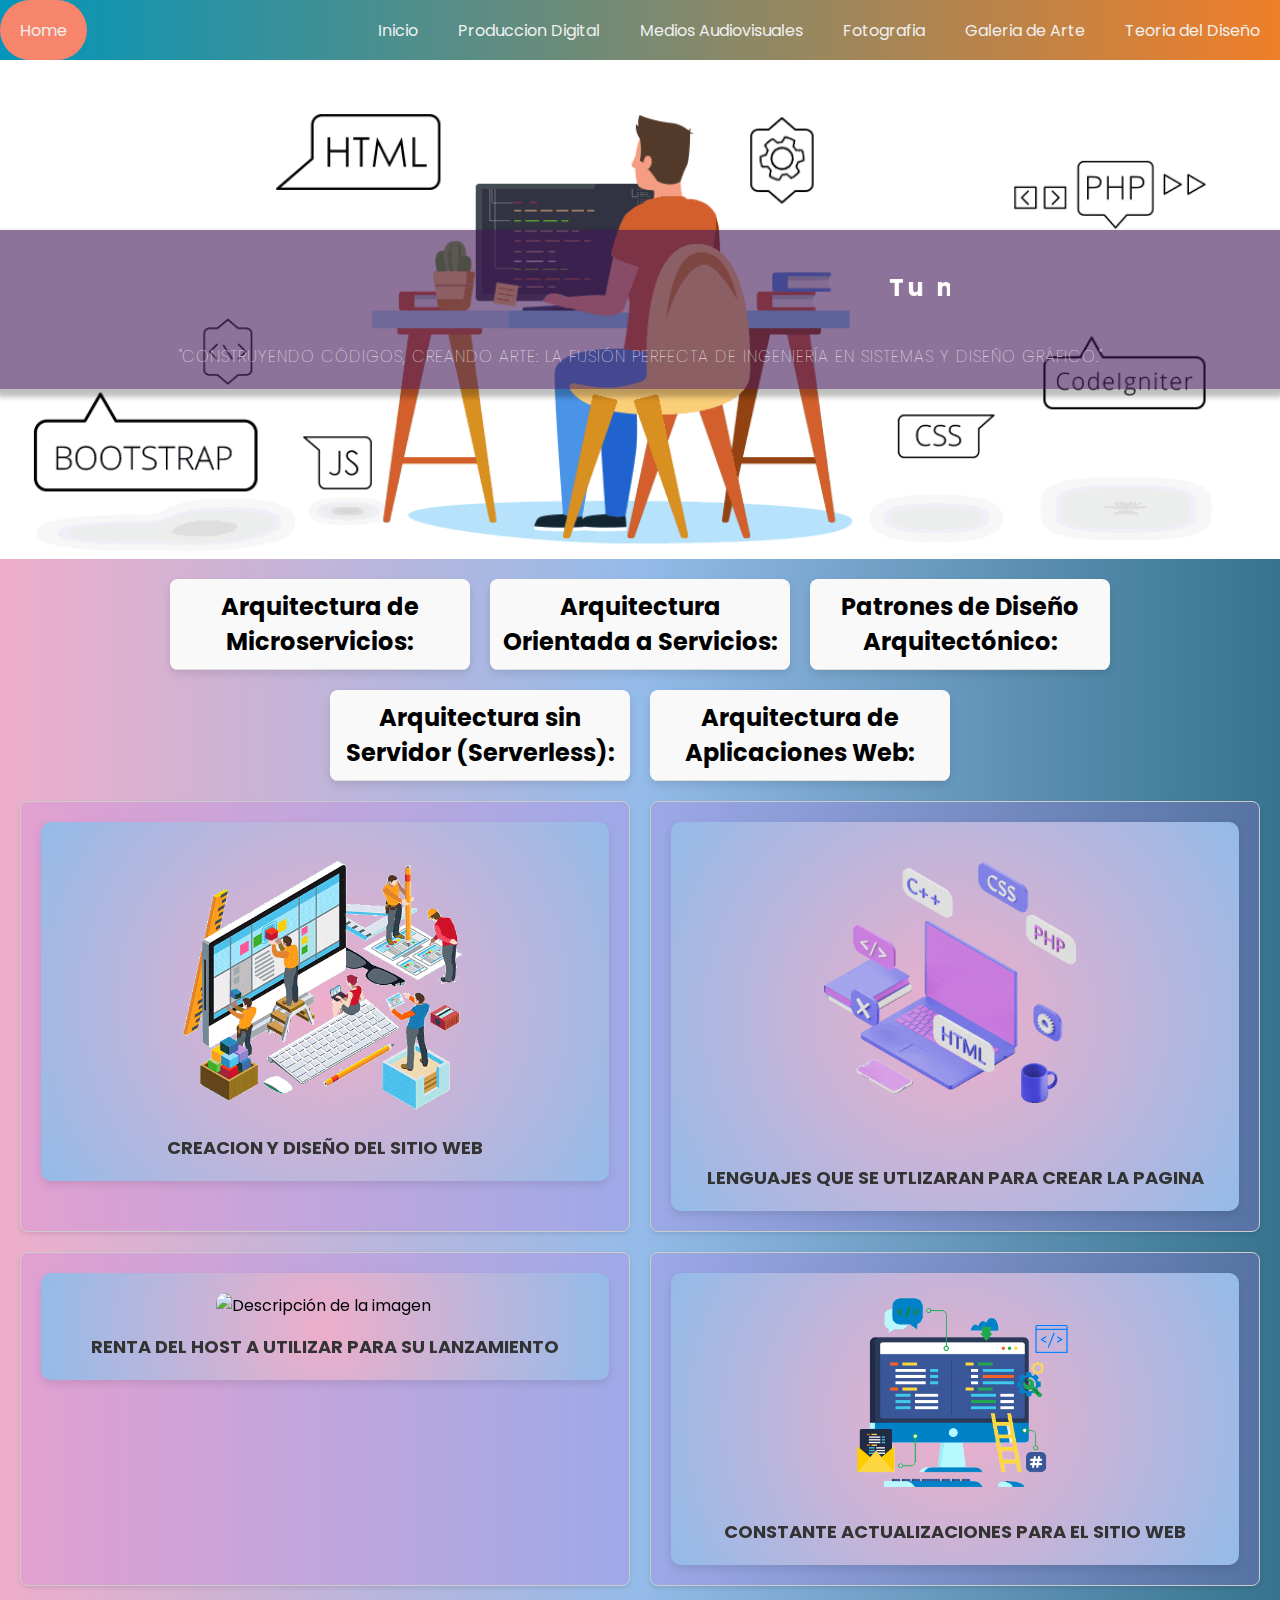
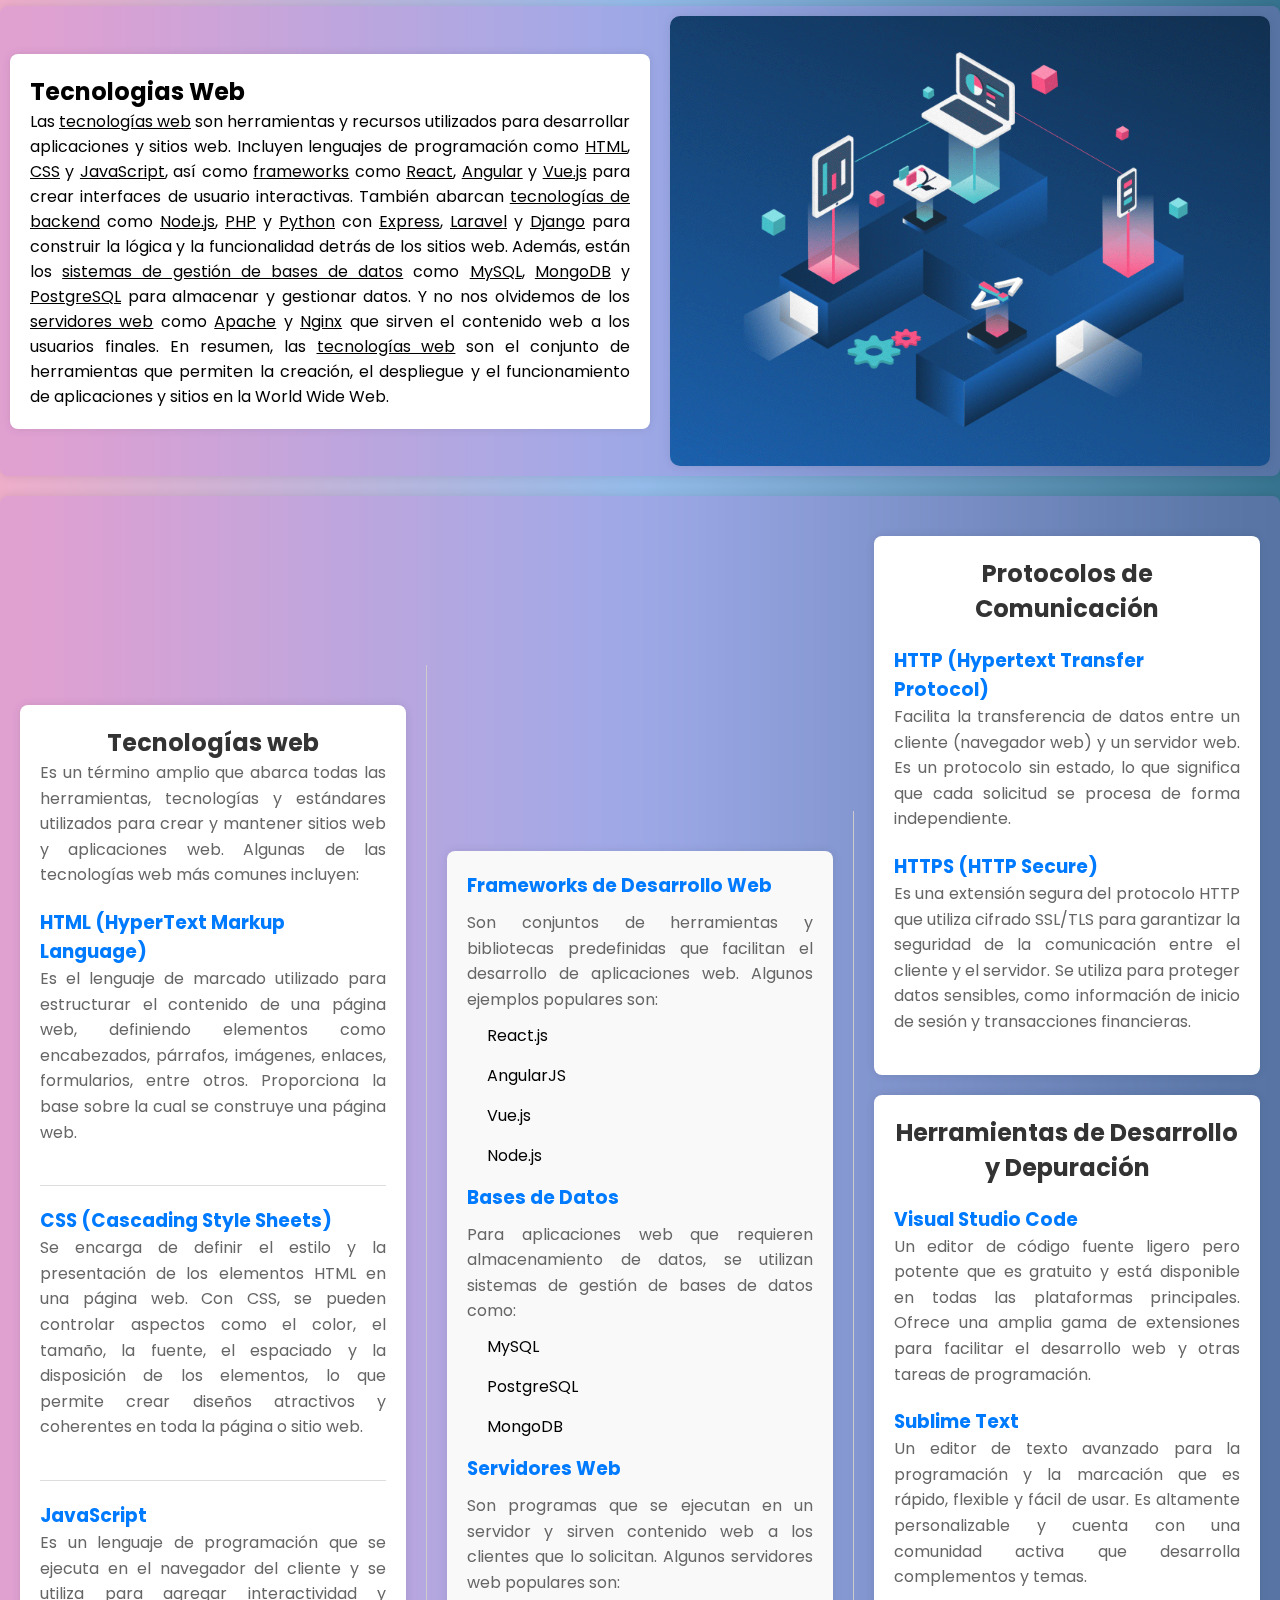
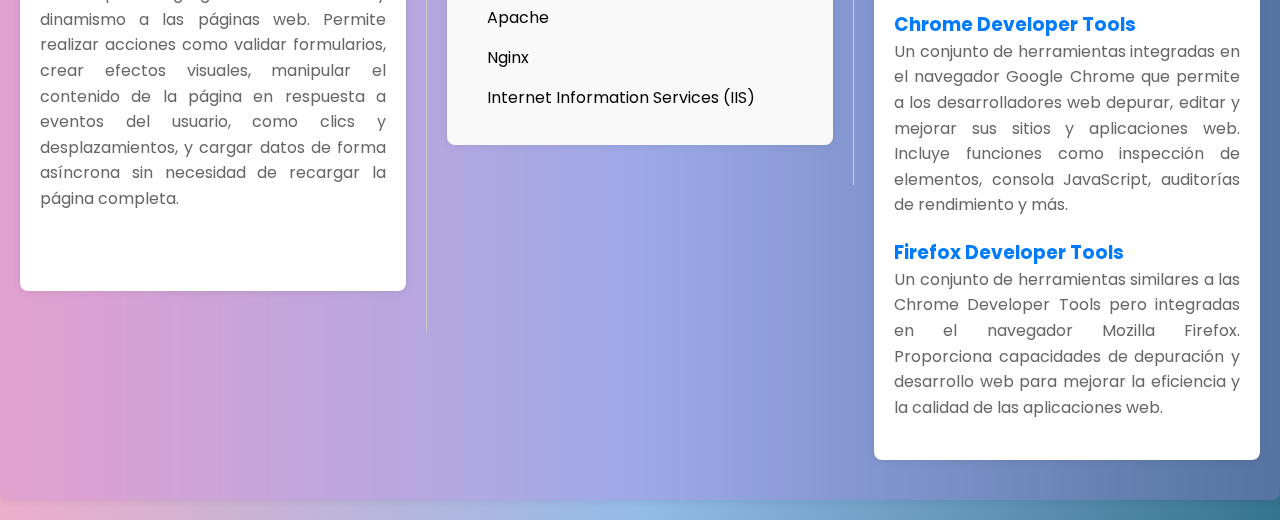
==== secundarypages/tecnologiasweb.html @ 69bd52f8 "bnb" ====
<!DOCTYPE html>
<html lang="en">
<head>
    <meta charset="UTF-8">
    <meta name="viewport" content="width=device-width, initial-scale=1.0">
    <title>Tecnologias y diseño web</title>
    <link rel="stylesheet" href="styles/styles.css">

</head>
<body>
<div class="capa-transparente"></div>
<nav>
    <input type="checkbox" id="sidebar-active">
    <label for="sidebar-active" class="open-sidebar-button">
        <svg xmlns="http://www.w3.org/2000/svg" height="32" viewBox="0 -960 960 960" width="32">
            <path d="M120-240v-80h720v80H120Zm0-200v-80h720v80H120Zm0-200v-80h720v80H120Z"/>
        </svg>
    </label>
    <label id="overlay" for="sidebar-active"></label>
    <div class="links-container">
        <label for="sidebar-active" class="close-sidebar-button">
            <svg xmlns="http://www.w3.org/2000/svg" height="32" viewBox="0 -960 960 960" width="32">
                <path d="m256-200-56-56 224-224-224-224 56-56 224 224 224-224 56 56-224 224 224 224-56 56-224-224-224 224Z"/>
            </svg>
        </label>

        <!-- NOT IN TUTORIAL: The <a> tags are linked to the subpages -->
        <a class="home-link" href="#">Home</a>
        <a href="../index.html">Inicio</a>
        <a href="#">Produccion Digital</a>
        <a href="#">Medios Audiovisuales</a>
        <a href="#">Fotografia</a>
        <a href="#">Galeria de Arte</a>
        <a href="#">Teoria del Diseño</a>
    </div>
</nav>
<section class="hero" id="hero">
    <div class="article">
        <h2 class="hero_header">
            <MARQUEE WIDTH=50% HEIGHT=60>Tu mente, la clave. <span class="light">La tecnología, la herramienta.</span>
            </MARQUEE>
        </h2>
        <p class="tagline">"Construyendo códigos, creando arte: la fusión perfecta de ingeniería en sistemas y diseño
            gráfico."</p>
    </div>
</section>
<div class="contenido">
    <div class="contenedor">
        <div class="tarjeta">
            <div class="tarjeta-header">
                <h2>Arquitectura de Microservicios: </h2>
            </div>
            <div class="tarjeta-body">
                <p>Explora cómo se diseñan, implementan y gestionan los sistemas basados en microservicios, incluyendo
                    los beneficios y desafíos asociados.</p>
            </div>
        </div>
        <div class="tarjeta">
            <div class="tarjeta-header">
                <h2>Arquitectura Orientada a Servicios:</h2>
            </div>
            <div class="tarjeta-body">
                <p>Contenido de la tarjeta 2.</p>
                <p>Más información aquí...</p>
            </div>
        </div>
        <div class="tarjeta">
            <div class="tarjeta-header">
                <h2>Patrones de Diseño Arquitectónico:</h2>
            </div>
            <div class="tarjeta-body">
                <p>Contenido de la tarjeta 3.</p>
                <p>Más información aquí...</p>
            </div>
        </div>
        <div class="tarjeta">
            <div class="tarjeta-header">
                <h2>Arquitectura sin Servidor (Serverless):</h2>
            </div>
            <div class="tarjeta-body">
                <p>Contenido de la tarjeta 4.</p>
                <p>Más información aquí...</p>
            </div>
        </div>
        <div class="tarjeta">
            <div class="tarjeta-header">
                <h2>Arquitectura de Aplicaciones Web:</h2>
            </div>
            <div class="tarjeta-body">
                <p>Contenido de la tarjeta 5.</p>
                <p>Más información aquí...</p>
            </div>
        </div>

    </div>

    <!--Contendor-->
    <div class="contenedor">
        <div class="columna columna1">
            <div class="section">
                <img src="images/im4.gif" alt="Descripción de la imagen">&nbsp;
                <p>CREACION Y DISEÑO DEL SITIO WEB</p>
            </div>
        </div>
        <div class="columna columna2">
            <div class="section">
                <img src="images/im6.gif" alt="Descripción de la imagen">&nbsp;
                <p>LENGUAJES QUE SE UTLIZARAN PARA CREAR LA PAGINA</p>
            </div>
        </div>
        <div class="columna columna3">
            <div class="section">
                <img src="images/im8.gif" alt="Descripción de la imagen">&nbsp;
                <p>RENTA DEL HOST A UTILIZAR PARA SU LANZAMIENTO</p>
            </div>
        </div>
        <div class="columna columna4">
            <div class="section">
                <img src="images/im11.gif" alt="Descripción de la imagen">&nbsp;
                <p>CONSTANTE ACTUALIZACIONES PARA EL SITIO WEB</p>
            </div>
        </div>
    </div>
</div>
<div class="container">
    <div class="image">
        <img src="images/im9.gif" alt="Imagen">
    </div>
    <div class="text">
        <h2>Tecnologias Web</h2>
        <p>Las <span class="tooltip"
                     data-tooltip="Conjunto de herramientas y recursos utilizados para desarrollar aplicaciones y sitios web."
                     style="text-decoration: underline;">tecnologías web</span> son herramientas y recursos utilizados
            para desarrollar aplicaciones y sitios web. Incluyen lenguajes de programación como <span class="tooltip"
                                                                                                      data-tooltip="Lenguaje de marcado de hipertexto utilizado para estructurar el contenido de las páginas web."
                                                                                                      style="text-decoration: underline;">HTML</span>,
            <span class="tooltip"
                  data-tooltip="Lenguaje de estilos utilizado para dar estilo y presentación a las páginas web."
                  style="text-decoration: underline;">CSS</span> y <span class="tooltip"
                                                                         data-tooltip="Lenguaje de programación utilizado para agregar interactividad y dinamismo a las páginas web."
                                                                         style="text-decoration: underline;">JavaScript</span>,
            así como <span class="tooltip"
                           data-tooltip="Librería de JavaScript utilizada para construir interfaces de usuario interactivas."
                           style="text-decoration: underline;">frameworks</span> como <span class="tooltip"
                                                                                            data-tooltip="Librería de JavaScript para construir interfaces de usuario interactivas, desarrollada por Facebook."
                                                                                            style="text-decoration: underline;">React</span>,
            <span class="tooltip"
                  data-tooltip="Framework de JavaScript para la construcción de aplicaciones web de una sola página, desarrollado por Google."
                  style="text-decoration: underline;">Angular</span> y <span class="tooltip"
                                                                             data-tooltip="Framework de JavaScript progresivo para la construcción de interfaces de usuario, desarrollado por Evan You."
                                                                             style="text-decoration: underline;">Vue.js</span>
            para crear interfaces de usuario interactivas. También abarcan <span class="tooltip"
                                                                                 data-tooltip="Tecnologías utilizadas en el lado del servidor para manejar la lógica y la funcionalidad detrás de los sitios web."
                                                                                 style="text-decoration: underline;">tecnologías de backend</span>
            como <span class="tooltip"
                       data-tooltip="Entorno de tiempo de ejecución de JavaScript que permite ejecutar código JavaScript en el lado del servidor."
                       style="text-decoration: underline;">Node.js</span>, <span class="tooltip"
                                                                                 data-tooltip="Lenguaje de programación de uso general ampliamente utilizado para el desarrollo web del lado del servidor."
                                                                                 style="text-decoration: underline;">PHP</span>
            y <span class="tooltip"
                    data-tooltip="Lenguaje de programación de alto nivel ampliamente utilizado para el desarrollo web del lado del servidor."
                    style="text-decoration: underline;">Python</span> con <span class="tooltip"
                                                                                data-tooltip="Framework de JavaScript utilizado para construir aplicaciones web y APIs en Node.js."
                                                                                style="text-decoration: underline;">Express</span>,
            <span class="tooltip"
                  data-tooltip="Framework de PHP utilizado para el desarrollo rápido de aplicaciones web."
                  style="text-decoration: underline;">Laravel</span> y <span class="tooltip"
                                                                             data-tooltip="Framework de Python utilizado para construir aplicaciones web complejas y escalables."
                                                                             style="text-decoration: underline;">Django</span>
            para construir la lógica y la funcionalidad detrás de los sitios web. Además, están los <span
                    class="tooltip" data-tooltip="Sistema de gestión de bases de datos relacional de código abierto."
                    style="text-decoration: underline;">sistemas de gestión de bases de datos</span> como <span
                    class="tooltip" data-tooltip="Sistema de gestión de bases de datos relacional de código abierto."
                    style="text-decoration: underline;">MySQL</span>, <span class="tooltip"
                                                                            data-tooltip="Base de datos NoSQL orientada a documentos de código abierto."
                                                                            style="text-decoration: underline;">MongoDB</span>
            y <span class="tooltip" data-tooltip="Sistema de gestión de bases de datos relacional de código abierto."
                    style="text-decoration: underline;">PostgreSQL</span> para almacenar y gestionar datos. Y no nos
            olvidemos de los <span class="tooltip"
                                   data-tooltip="Software que recibe solicitudes HTTP de clientes y las atiende devolviendo recursos web."
                                   style="text-decoration: underline;">servidores web</span> como <span class="tooltip"
                                                                                                        data-tooltip="Servidor web de código abierto y multiplataforma."
                                                                                                        style="text-decoration: underline;">Apache</span>
            y <span class="tooltip" data-tooltip="Servidor web de alto rendimiento y escalabilidad."
                    style="text-decoration: underline;">Nginx</span> que sirven el contenido web a los usuarios finales.
            En resumen, las <span class="tooltip"
                                  data-tooltip="Conjunto de herramientas que permiten la creación, el despliegue y el funcionamiento de aplicaciones y sitios en la World Wide Web."
                                  style="text-decoration: underline;">tecnologías web</span> son el conjunto de
            herramientas que permiten la creación, el despliegue y el funcionamiento de aplicaciones y sitios en la
            World Wide Web.</p>
    </div>
</div>
<div class="container">
    <div class="column">

        <div class="technologies-list">
            <ul>
                <li>
                    <h2>Tecnologías web</h2>
                    <p>Es un término amplio que abarca todas las herramientas, tecnologías y estándares utilizados
                        para crear y mantener sitios web y aplicaciones web. Algunas de las tecnologías web más comunes
                        incluyen:
                    </p>
                    <h3>HTML (HyperText Markup Language)</h3>
                    <p>Es el lenguaje de marcado utilizado para estructurar el contenido de una página web, definiendo
                        elementos como encabezados, párrafos, imágenes, enlaces, formularios, entre otros. Proporciona
                        la base sobre la cual se construye una página web.</p>
                </li>
                <li>
                    <h3>CSS (Cascading Style Sheets)</h3>
                    <p>Se encarga de definir el estilo y la presentación de los elementos HTML en una página web. Con
                        CSS, se pueden controlar aspectos como el color, el tamaño, la fuente, el espaciado y la
                        disposición de los elementos, lo que permite crear diseños atractivos y coherentes en toda la
                        página o sitio web.</p>
                </li>
                <li>
                    <h3>JavaScript</h3>
                    <p>Es un lenguaje de programación que se ejecuta en el navegador del cliente y se utiliza para
                        agregar interactividad y dinamismo a las páginas web. Permite realizar acciones como validar
                        formularios, crear efectos visuales, manipular el contenido de la página en respuesta a eventos
                        del usuario, como clics y desplazamientos, y cargar datos de forma asíncrona sin necesidad de
                        recargar la página completa.</p>
                </li>
            </ul>
        </div>
    </div>
    <div class="column">
        <div class="technology-section">
            <ul>
                <li>
                    <h3>Frameworks de Desarrollo Web</h3>
                    <p>Son conjuntos de herramientas y bibliotecas predefinidas que facilitan el desarrollo de
                        aplicaciones web. Algunos ejemplos populares son:</p>
                    <ul>
                        <li>React.js</li>
                        <li>AngularJS</li>
                        <li>Vue.js</li>
                        <li>Node.js</li>
                    </ul>
                </li>
                <li>
                    <h3>Bases de Datos</h3>
                    <p>Para aplicaciones web que requieren almacenamiento de datos, se utilizan sistemas de gestión de
                        bases de datos como:</p>
                    <ul>
                        <li>MySQL</li>
                        <li>PostgreSQL</li>
                        <li>MongoDB</li>
                    </ul>
                </li>
                <li>
                    <h3>Servidores Web</h3>
                    <p>Son programas que se ejecutan en un servidor y sirven contenido web a los clientes que lo
                        solicitan. Algunos servidores web populares son:</p>
                    <ul>
                        <li>Apache</li>
                        <li>Nginx</li>
                        <li>Internet Information Services (IIS)</li>
                    </ul>
                </li>
            </ul>
        </div>
    </div>
    <div class="column">
        <div class="protocol-section">
            <h2>Protocolos de Comunicación</h2>
            <ul>
                <li>
                    <h3>HTTP (Hypertext Transfer Protocol)</h3>
                    <p>Facilita la transferencia de datos entre un cliente (navegador web) y un servidor web. Es un
                        protocolo sin estado, lo que significa que cada solicitud se procesa de forma independiente.</p>
                </li>
                <li>
                    <h3>HTTPS (HTTP Secure)</h3>
                    <p>Es una extensión segura del protocolo HTTP que utiliza cifrado SSL/TLS para garantizar la
                        seguridad de la comunicación entre el cliente y el servidor. Se utiliza para proteger datos
                        sensibles, como información de inicio de sesión y transacciones financieras.</p>
                </li>
            </ul>
        </div>
        <div class="tools-section">
            <h2>Herramientas de Desarrollo y Depuración</h2>
            <ul>
                <li>
                    <h3>Visual Studio Code</h3>
                    <p>Un editor de código fuente ligero pero potente que es gratuito y está disponible en todas las
                        plataformas principales. Ofrece una amplia gama de extensiones para facilitar el desarrollo web
                        y otras tareas de programación.</p>
                </li>
                <li>
                    <h3>Sublime Text</h3>
                    <p>Un editor de texto avanzado para la programación y la marcación que es rápido, flexible y fácil
                        de usar. Es altamente personalizable y cuenta con una comunidad activa que desarrolla
                        complementos y temas.</p>
                </li>
                <li>
                    <h3>Chrome Developer Tools</h3>
                    <p>Un conjunto de herramientas integradas en el navegador Google Chrome que permite a los
                        desarrolladores web depurar, editar y mejorar sus sitios y aplicaciones web. Incluye funciones
                        como inspección de elementos, consola JavaScript, auditorías de rendimiento y más.</p>
                </li>
                <li>
                    <h3>Firefox Developer Tools</h3>
                    <p>Un conjunto de herramientas similares a las Chrome Developer Tools pero integradas en el
                        navegador Mozilla Firefox. Proporciona capacidades de depuración y desarrollo web para mejorar
                        la eficiencia y la calidad de las aplicaciones web.</p>
                </li>
            </ul>
        </div>
    </div>
</div>
</body>
<script src="js/script.js"></script>
</html>
---- secundarypages/styles/styles.css ----
@import url('https://fonts.googleapis.com/css2?family=Poppins:ital,wght@0,100;0,200;0,300;0,400;0,500;0,600;0,700;0,800;0,900;1,100;1,200;1,300;1,400;1,500;1,600;1,700;1,800;1,900&display=swap');
@import url(https://fonts.googleapis.com/css?family=Khula:700);
:root{
    --color-1: #0f1016;
    --text-color: #f0f0f0;
    --accent-color: #006aff;
}
*{
    margin: 0;
    padding: 0;
}
body {
    background: rgb(238,174,202);
    background: linear-gradient(90deg, rgba(238,174,202,1) 0%, rgba(148,187,233,1) 50%, rgba(54,115,142,1) 100%);
}
@keyframes gradient {
    0% {
        background-position: 0 50%;
    }
    50% {
        background-position: 100% 50%;
    }
    100% {
        background-position: 0 50%;
    }
}


html{
    font-size: 12pt;
    font-family: Poppins, Segoe UI, Tahoma, sans-serif;
}
nav{
    height: 60px;
    background: rgb(3,150,186);
    background: linear-gradient(90deg, rgba(3,150,186,1) 0%, rgba(239,126,41,1) 100%);
    display: flex;
    justify-content: flex-end;
    align-items: center;
}
.links-container{
    height: 100%;
    width: 100%;
    display: flex;
    flex-direction: row;
    align-items: center;
}
nav a{
    height: 100%;
    padding: 0 20px;
    display: flex;
    align-items: center;
    text-decoration: none;
    color: var(--text-color);
}
nav a:hover{
    background-color: rgb(246, 133, 107);
    border-radius: 50px;
}
nav .home-link{
    margin-right: auto;
}
nav svg{
    fill: var(--text-color);
}
nav img{
    height: 90%;
    margin-bottom: 10px;
}
#sidebar-active{
    display: none;
}
.open-sidebar-button, .close-sidebar-button{
    display: none;
}
@media(max-width: 450px){
    .links-container{
        flex-direction: column;
        align-items: flex-start;

        position: fixed;
        top: 0;
        right: -100%;
        z-index: 10;
        width: 300px;
        background: rgb(41,191,223);
        background: linear-gradient(0deg, rgba(41,191,223,1) 0%, rgba(246,133,107,1) 40%, rgba(133,184,149,1) 100%);
        box-shadow: -5px 0 5px rgba(0, 0, 0, 0.25);
        transition: 0.75s ease-out;
    }
    nav a{
        box-sizing: border-box;
        height: auto;
        width: 100%;
        padding: 20px 30px;
        justify-content: flex-start;
    }
    .open-sidebar-button, .close-sidebar-button{
        padding: 20px;
        display: block;
    }
    #sidebar-active:checked ~ .links-container{
        right: 0;
    }
    #sidebar-active:checked ~ #overlay{
        height: 100%;
        width: 100%;
        position: fixed;
        top: 0;
        left: 0;
        z-index: 9;
    }
}
/* Hero Section */
.hero_header {
    color: #FFFFFF;
    text-align: center;
    margin-top: 20px;
    margin-right: 0;
    margin-bottom: 0;
    margin-left: 0;
    letter-spacing: 4px;
}
/* Hero Section */
.hero {
    background: url("../images/bac.gif") center center/cover; /* Ajusta la imagen de fondo */
    padding-top: 150px;
    padding-bottom: 150px;
}

.light {
    font-weight: bold;
    color: #e68b4e;
}
.tagline {
    text-align: center;
    color: #FFFFFF;
    margin-top: 5px;
    font-weight: lighter;
    text-transform: uppercase;
    letter-spacing: 1px;
}

/* Estilos generales del contenedor */

/*text movement*/
.hidden {
    opacity: 0;
}

.console-container {
    font-family: Khula, serif;
    font-size: 4em;
    text-align: center;
    height: auto;
    width: 80%; /* Cambia el ancho a un porcentaje para que se ajuste dinámicamente */
    max-width: 600px; /* Establece un ancho máximo para mantenerlo manejable en pantallas grandes */
    display: block;
    position: absolute;
    color: white;
    top: 19%; /* Posiciona el elemento en el centro verticalmente */
    left: 50%; /* Posiciona el elemento en el centro horizontalmente */
    transform: translate(-50%, -50%); /* Ajusta el centro del elemento */
}
.console-underscore {
    display: inline-block;
    position: relative;
    top: -0.14em;
    left: 10px;
}

/* Estilos generales del contenedor */
.contenedor {
    display: flex;
    justify-content: space-between;
    gap: 20px;
    margin: 20px;
}

/* Estilos de la primera columna */
.columna1 {
    flex: 1;
    padding: 20px;
    border: 1px solid #ccc;
    border-radius: 8px;
    background-color: #f9f9f9;
    box-shadow: 0 2px 4px rgba(0, 0, 0, 0.1);
}

/* Estilos de la segunda columna */
.columna2 {
    flex: 1;
    padding: 20px;
    border: 1px solid #ccc;
    border-radius: 8px;
    background-color: #f9f9f9;
    box-shadow: 0 2px 4px rgba(0, 0, 0, 0.1);
}

/* Estilos de la tercera columna */
.columna3 {
    flex: 1;
    padding: 20px;
    border: 1px solid #ccc;
    border-radius: 8px;
    background-color: #f9f9f9;
    box-shadow: 0 2px 4px rgba(0, 0, 0, 0.1);
}
.columna4 {
    flex: 1;
    padding: 20px;
    border: 1px solid #ccc;
    border-radius: 8px;
    background-color: #f9f9f9;
    box-shadow: 0 2px 4px rgba(0, 0, 0, 0.1);
}
/* Estilos compartidos para las secciones */
.section {
    text-align: center;
    background: rgb(238,174,202);
    background: radial-gradient(circle, rgba(238,174,202,1) 0%, rgba(148,187,233,1) 100%);
    padding: 20px;
    border-radius: 10px;
    box-shadow: 0 4px 8px rgba(0, 0, 0, 0.1);
}

/* Estilos específicos de las imágenes dentro de las secciones */
.section img {
    max-width: 300PX;
    height: auto;
    border-radius: 10px;
    margin-bottom: 15px;
    transition: transform 0.3s ease;

}
.section img:hover {
    transform: scale(1.1); 
}

/* Estilos específicos de los párrafos dentro de las secciones */
.section p {
    font-size: 18px;
    font-weight: bold;
    color: #333;
}
/* Estilos generales del contenedor */
.contenedor {
    display: flex;
    flex-wrap: wrap;
    justify-content: space-between;
    gap: 20px;
    margin: 20px;
}

/* Estilos de todas las columnas */
.columna {
    flex-basis: calc(33.33% - 20px);
    padding: 20px;
    border: 1px solid #ccc;
    border-radius: 8px;
    backdrop-filter: blur(20px);
    background-color: rgba(194, 109, 233, 0.21);
}

/* Media query para ajustar el diseño en pantallas más pequeñas */
@media screen and (max-width: 768px) {
    .columna {
        flex-basis: calc(50% - 20px);
    }
}

/* Media query para ajustar el diseño en pantallas aún más pequeñas, como smartphones */
@media screen and (max-width: 480px) {
    .columna {
        flex-basis: 100%;
    }
}
/*tarjetas*/
.contenedor {
    display: flex;
    flex-wrap: wrap;
    justify-content: center;
    gap: 20px;
}

.tarjeta {
    width: 300px;
    border-radius: 8px;
    overflow: hidden;
    cursor: pointer;
    transition: transform 0.3s ease, box-shadow 0.3s ease; /* Agregar la transición para la sombra */
    box-shadow: 0 4px 8px rgba(0, 0, 0, 0.1); /* Añadir sombra */
}

.tarjeta:hover {
    transform: scale(1.05);
    box-shadow: 0 8px 16px rgba(0, 0, 0, 0.2); /* Aumentar la sombra en hover */
}

.tarjeta-header {
    background-color: #f9f9f9;
    padding: 10px;
    text-align: center;
    border-bottom: 1px solid #ddd; /* Añadir borde al encabezado */
}

.tarjeta-body {
    display: none;
    background-color: #f2f2f2;
    padding: 10px;
}

.tarjeta.expandida .tarjeta-body {
    display: block;
}

/*texto con img*/
.container {
    display: flex;
    flex-wrap: wrap;
    justify-content: center;
    align-items: center;
    margin-bottom: 20px;
}

.image {
    flex: 1 1 300px; /* Flex-grow: 1, flex-shrink: 1, flex-basis: 300px */
    overflow: hidden;
    border-radius: 10px;
    box-shadow: 0 0 10px rgba(0, 0, 0, 0.1);
    margin: 10px; /* Espacio entre elementos */
    order: 2; /* Cambia el orden de la imagen */
}

.image img {
    display: block;
    width: 100%;
    height: auto;
    transition: transform 0.3s ease;
}

.image:hover img {
    transform: scale(1.05);
}

.text {
    flex: 1 1 300px; /* Flex-grow: 1, flex-shrink: 1, flex-basis: 300px */
    padding: 20px;
    background: white;
    border-radius: 8px;
    box-shadow: 0 0 10px rgba(0, 0, 0, 0.1);
    margin: 10px;
    order: 1; /* Cambia el orden del texto */
}

.text h2 {
    margin-top: 0;
}

.text p {
    margin-bottom: 0;
    text-align: justify;
}

/* Estilos para las definiciones */
.tooltip {
    position: relative;
    cursor: help;
}

.tooltip:hover::after {
    content: attr(data-tooltip);
    position: absolute;
    bottom: 100%;
    left: 50%;
    transform: translateX(-50%);
    background-color: #333;
    color: #fff;
    padding: 5px 10px;
    border-radius: 5px;
    font-size: 14px;
    white-space: nowrap;
    z-index: 1;
    opacity: 0;
    transition: opacity 0.3s ease;
}

.tooltip:hover::before {
    content: '';
    position: absolute;
    bottom: 0;
    left: 50%;
    transform: translateX(-50%);
    border-width: 5px;
    border-style: solid;
    border-color: transparent transparent #333 transparent;
    z-index: 1;
}

.tooltip:hover::after,
.tooltip:hover::before {
    opacity: 1;
}

/* Media queries para ajustar el diseño en diferentes tamaños de pantalla */
@media screen and (max-width: 768px) {
    .container {
        flex-direction: column; /* Cambia la dirección del flex a columna en pantallas pequeñas */
    }

    .image,
    .text {
        flex-basis: 100%; /* Establece el ancho completo para los elementos en pantallas pequeñas */
        order: initial; /* Reinicia el orden de los elementos */
    }
}

/*capa transparente article*/
.article{
    background: rgba(65, 21, 87, 0.6);
    padding:20px;
    margin:20px 0;
    color:#fff;
    box-shadow:0 5px 5px 3px rgba(0, 0, 0, 0.25);
}
/*carrucel de tarjetas*/
.carrusel{
    display: flex;
    align-items: center;
    justify-content: center;
    overflow: hidden;
    width: 100%;
    height: 100vh;
}

.imagenes{
    display: flex;
    flex-direction: column;
    align-items: center;
    justify-content: end;
}

.img{
    box-shadow: 0px 4px 10px 0px rgba(0, 0, 0, 0.85);
    height: 576px;
    width: 1134px;
    border-radius: 15px ;
    margin: 5px;
    object-fit: cover;
    filter: saturate(175%);
}

.texto{
    overflow: hidden;
    position: absolute;
    flex-direction: column;
    transform: translateY(0px);
    margin-bottom: 9px;
    backdrop-filter: blur(20px);
    background-color: rgba(63, 106, 138, 0.21);
    display: flex;
    align-items: center;
    justify-content: center;
    border-radius: 30px;
}

.texto h3{
    text-shadow: 0px 0px 15px black;
    padding-top: 40px;
    color: white;
    font-weight: 300;
    font-size: 27px;
}

.texto p{
    align-items: center;
    padding: 20px;
    color:white;
    font-size: 0px;
    font-weight: 300;
}

.imagenes .texto{
    width: 600px;
    height: 100px;
    transition: 1s;
}

.imagenes:hover .texto{
    transition: height 1s, transform 1s, background-color 1s;
    transform: translateY(-150px);
    height: 300px;
    background-color: rgba(63, 106, 138, 0.71);
}

.imagenes:hover .texto p{
    transition: font-size 0s .2s linear;
    font-size: 23px;
    font-weight: 300;

    text-shadow: 0px 0px 10px #000000;
}

.puntos{
    display: flex;
    align-items: center;
    justify-content: center;
}

.puntos p{
    font-size: 100px;
    font-weight: 500;
    margin-top: -50px;
    color: black;
}

.puntos .bold{
    font-weight: 700;
    margin-left: 10px;
    margin-right: 10px;
    color: #5E17EB ;
}
/*colum text*/
.container {
    display: flex;
    backdrop-filter: blur(50px);
    background-color: rgba(194, 109, 233, 0.21); 
    border-radius: 8px;
    overflow: hidden;
    box-shadow: 0 0 10px rgba(0, 0, 0, 0.1);
}

.column {
    flex: 1;
    padding: 20px;
    border-right: 1px solid #ccc;
}

.column:last-child {
    border-right: none;
}

/* Estilo para los párrafos dentro de la clase .column */
.column p {
    margin-top: 0;
    font-size: 16px;
    line-height: 1.6;
    color: #333;
    text-align: justify;
    margin-bottom: 20px; /* Agregamos margen inferior para separar los párrafos */
}

.technologies-list {
    max-width: 800px;
    margin: 20px auto;
    padding: 20px;
    background-color: #fff;
    border-radius: 8px;
    box-shadow: 0 0 10px rgba(0, 0, 0, 0.1);
}

.technologies-list h2 {
    color: #333;
    text-align: center;
}

.technologies-list ul {
    list-style-type: none;
    padding: 0;
}

.technologies-list li {
    margin-bottom: 20px;
    border-bottom: 1px solid #ddd;
    padding-bottom: 20px;
}

.technologies-list li:last-child {
    border-bottom: none;
}

.technologies-list h3 {
    color: #007bff;
}

.technologies-list p {
    color: #666;
}
/* Estilo para la sección de tecnologías */
.technology-section {
    max-width: 800px;
    margin: 20px auto;
    padding: 20px;
    background-color: #f9f9f9;
    border-radius: 8px;
    box-shadow: 0 0 10px rgba(0, 0, 0, 0.1);
}

/* Estilo para el título de la sección */
.technology-section h2 {
    color: #333;
    text-align: center;
    margin-bottom: 20px;
}

/* Estilo para las listas */
.technology-section ul {
    list-style-type: none;
    padding: 0;
}

/* Estilo para los elementos de lista */
.technology-section li {
    margin-bottom: 15px;
}

/* Estilo para los títulos de sublistas */
.technology-section h3 {
    color: #007bff;
    margin-bottom: 10px;
}

/* Estilo para los párrafos */
.technology-section p {
    color: #666;
    margin-bottom: 10px;
}

/* Estilo para sublistas */
.technology-section ul ul {
    margin-top: 5px;
    margin-left: 20px;
}
.protocol-section, .tools-section {
    max-width: 800px;
    margin: 20px auto;
    padding: 20px;
    background-color: #fff;
    border-radius: 8px;
    box-shadow: 0 0 10px rgba(0, 0, 0, 0.1);
}

.protocol-section h2, .tools-section h2 {
    color: #333;
    text-align: center;
    margin-bottom: 20px;
}

.protocol-section ul, .tools-section ul {
    list-style-type: none;
    padding: 0;
}

.protocol-section li, .tools-section li {
    margin-bottom: 20px;
}

.protocol-section h3, .tools-section h3 {
    color: #007bff;
}

.protocol-section p, .tools-section p {
    color: #666;
}
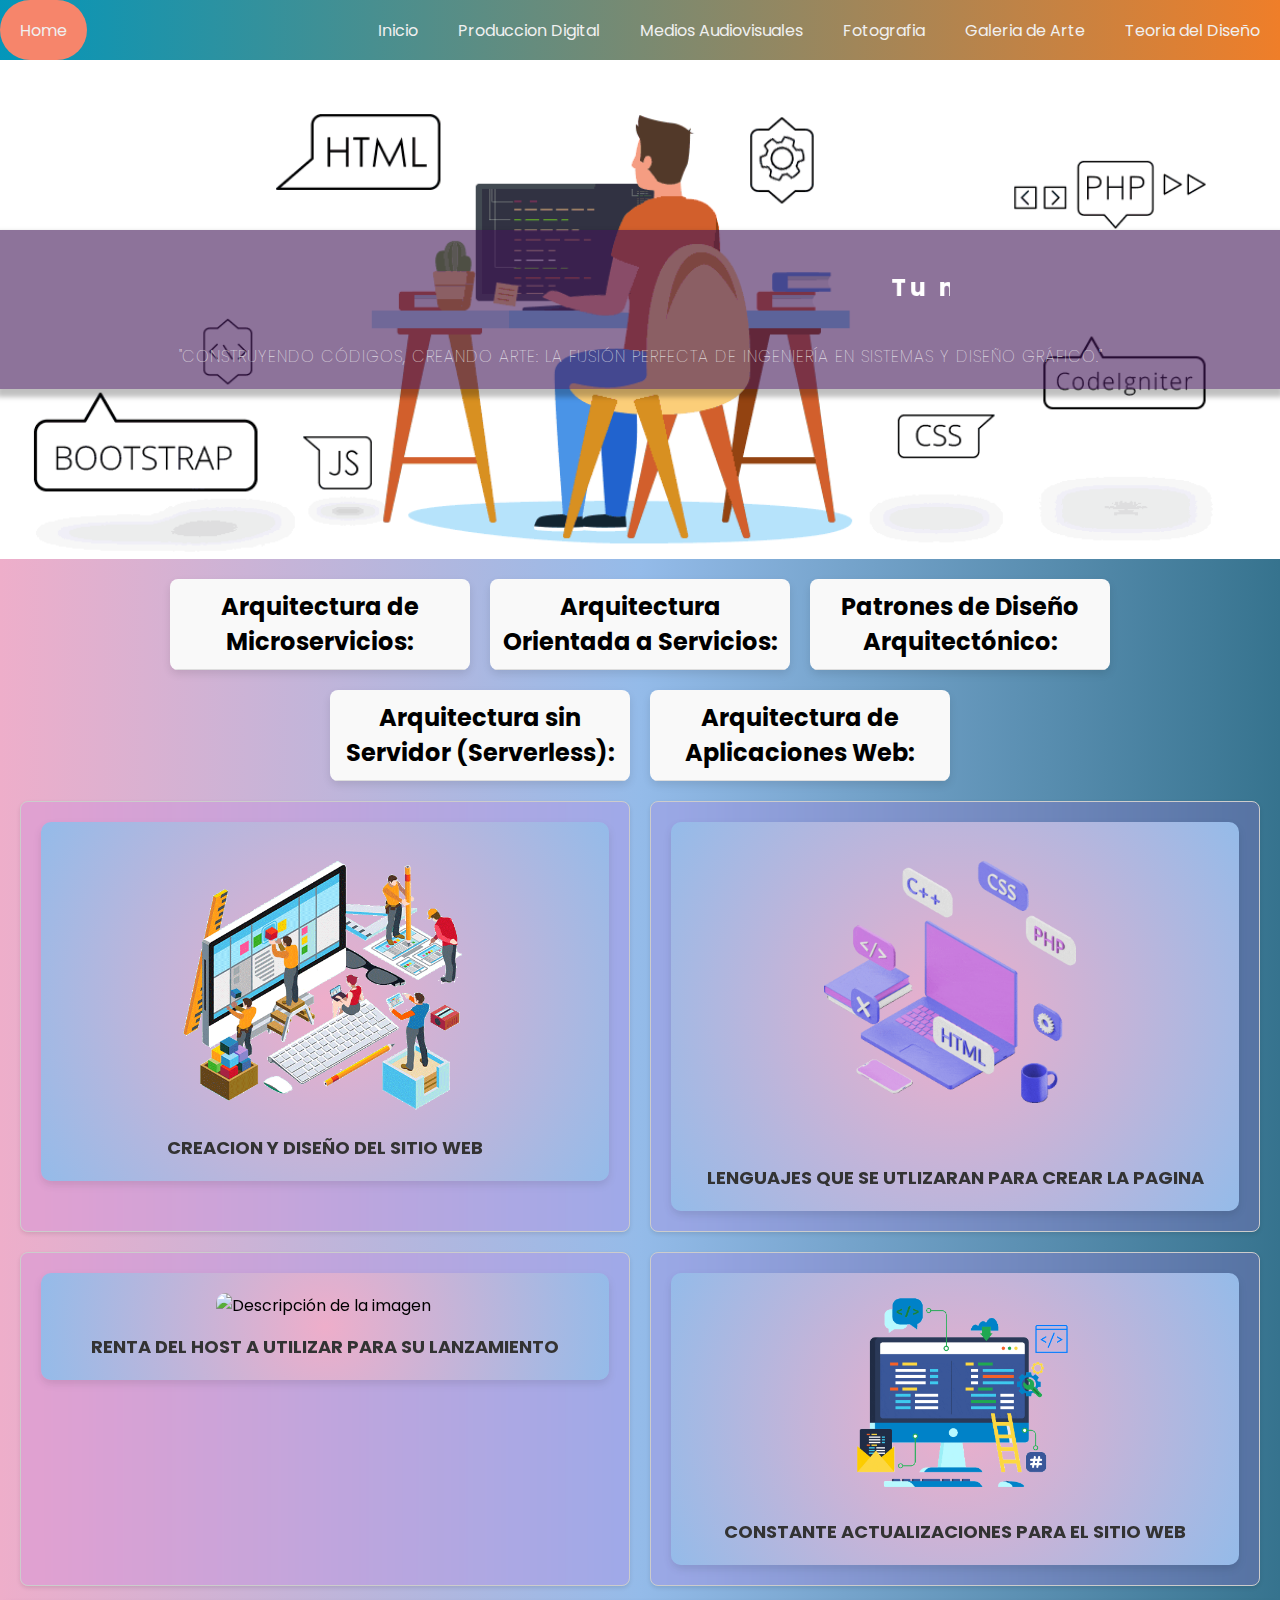
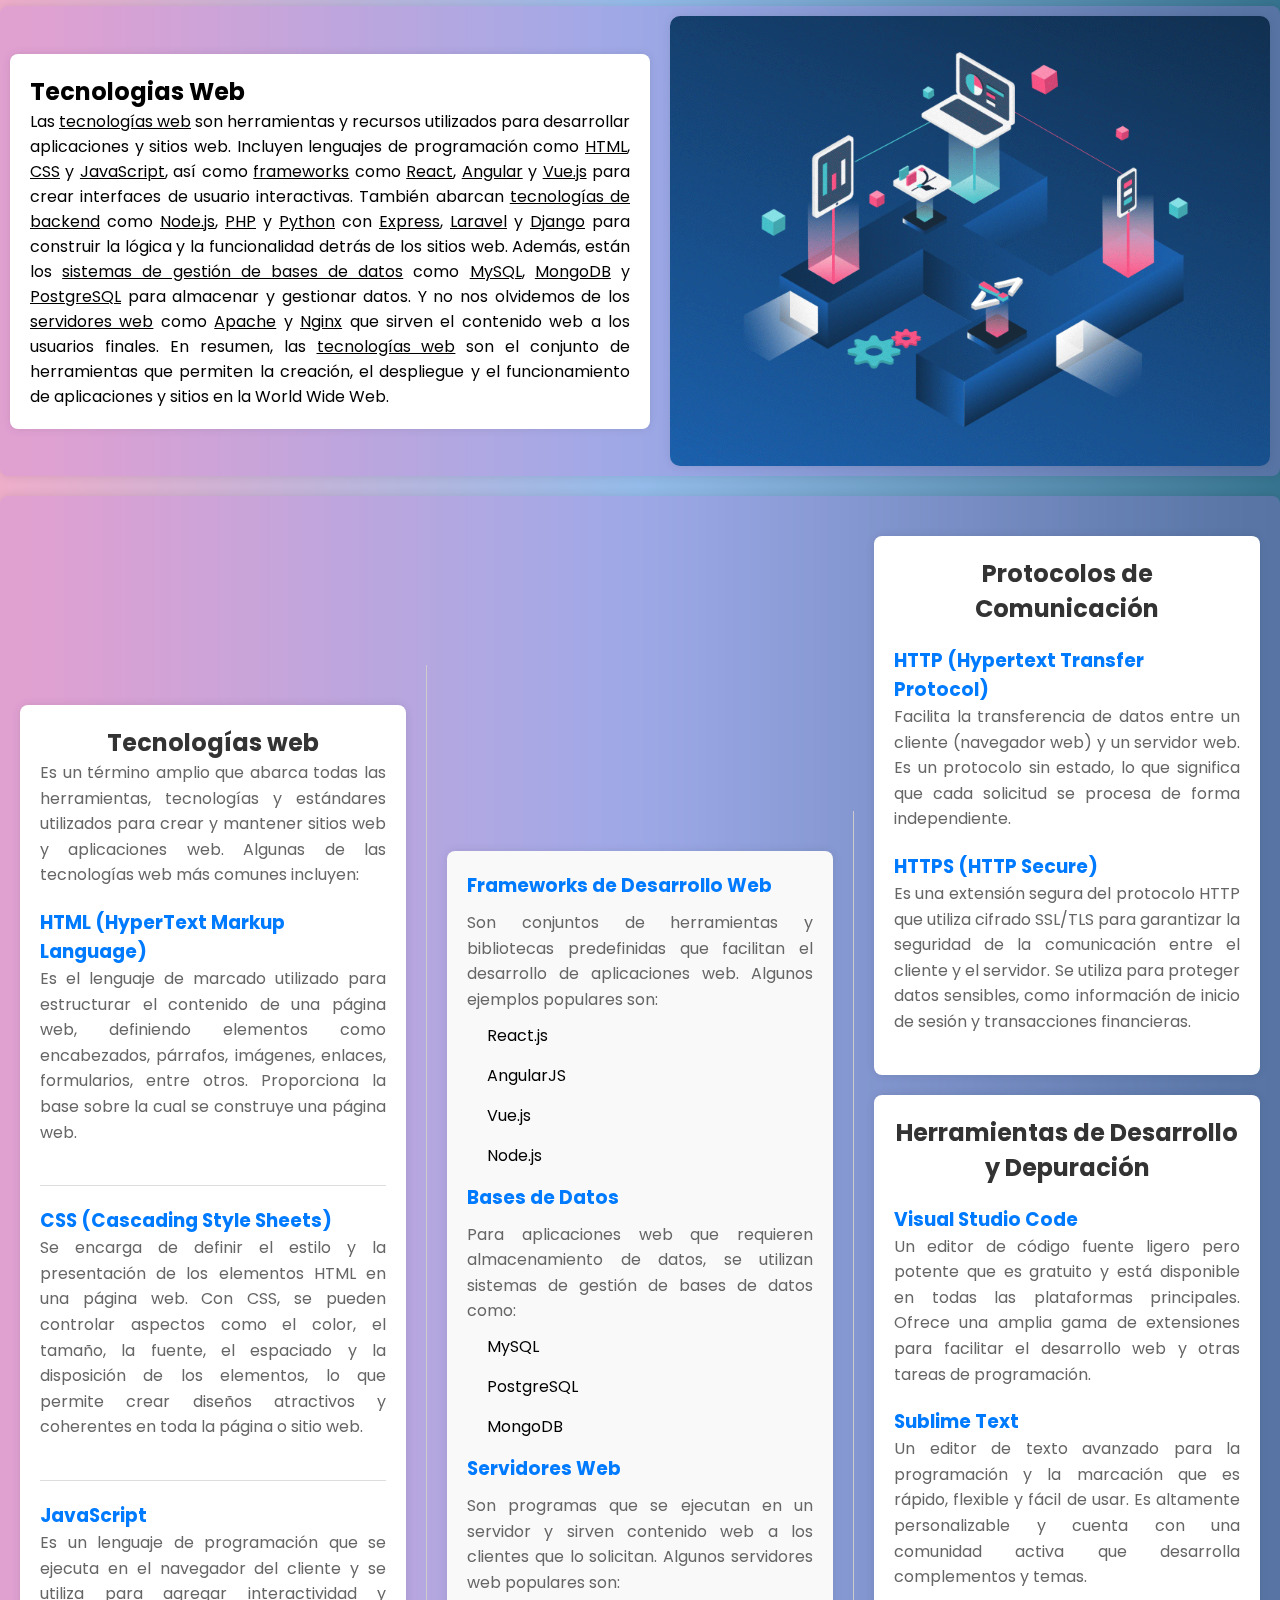
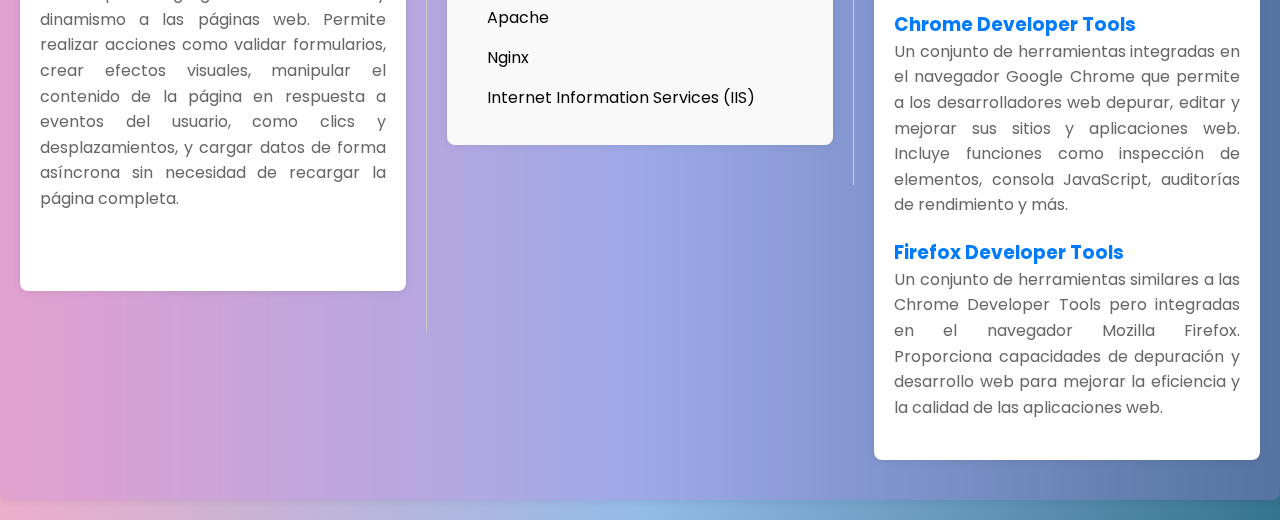
==== commit 51b74fbc: "bnv" ====
--- a/secundarypages/tecnologiasweb.html
+++ b/secundarypages/tecnologiasweb.html
@@ -60,8 +60,8 @@
                 <h2>Arquitectura Orientada a Servicios:</h2>
             </div>
             <div class="tarjeta-body">
-                <p>Contenido de la tarjeta 2.</p>
-                <p>Más información aquí...</p>
+                <p>Es un enfoque para el diseño de sistemas de software en el que los servicios son los componentes
+                    fundamentales y las interacciones entre ellos definen la funcionalidad del sistema. </p>
             </div>
         </div>
         <div class="tarjeta">
@@ -69,8 +69,9 @@
                 <h2>Patrones de Diseño Arquitectónico:</h2>
             </div>
             <div class="tarjeta-body">
-                <p>Contenido de la tarjeta 3.</p>
-                <p>Más información aquí...</p>
+                <p>son soluciones probadas para problemas comunes en el diseño de arquitecturas de software. Estos
+                    patrones proporcionan un enfoque reutilizable para diseñar sistemas que sean robustos, flexibles,
+                    mantenibles y escalables. Aquí hay algunos patrones de diseño arquitectónico comunes</p>
             </div>
         </div>
         <div class="tarjeta">
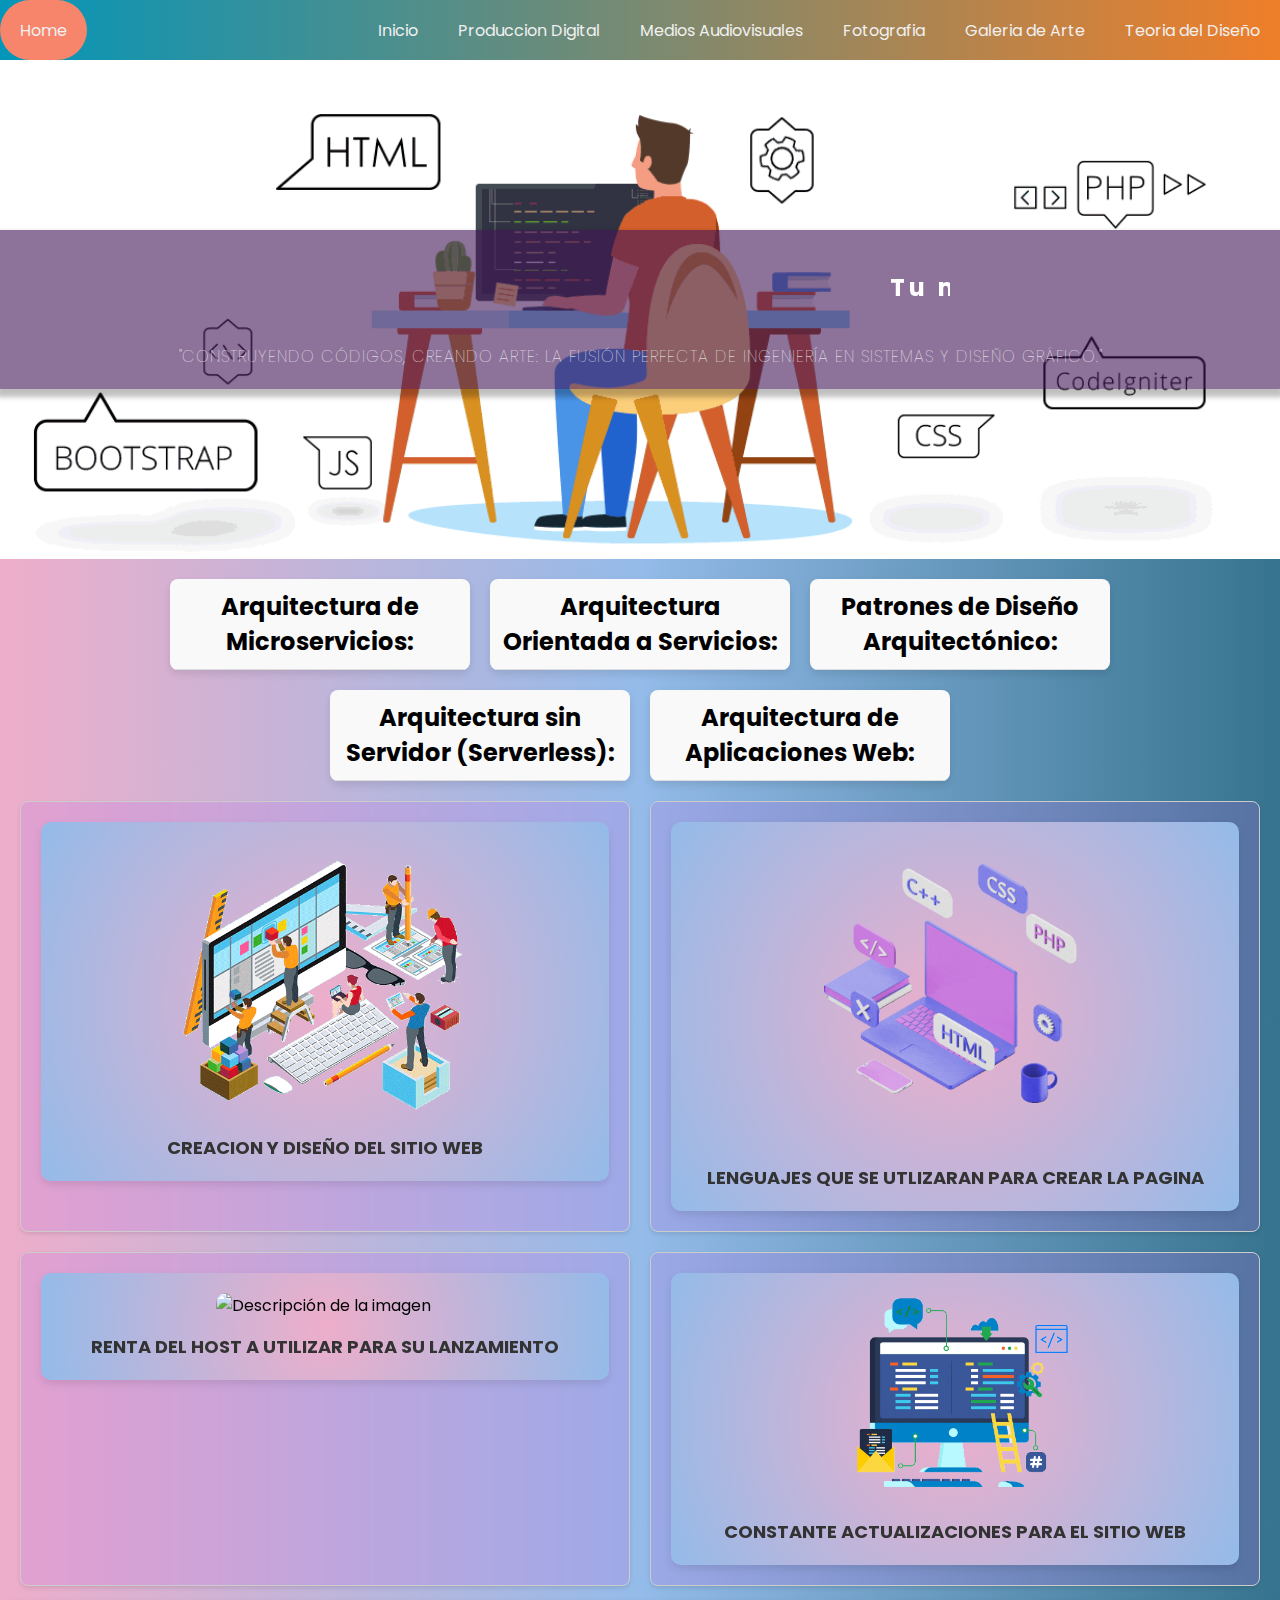
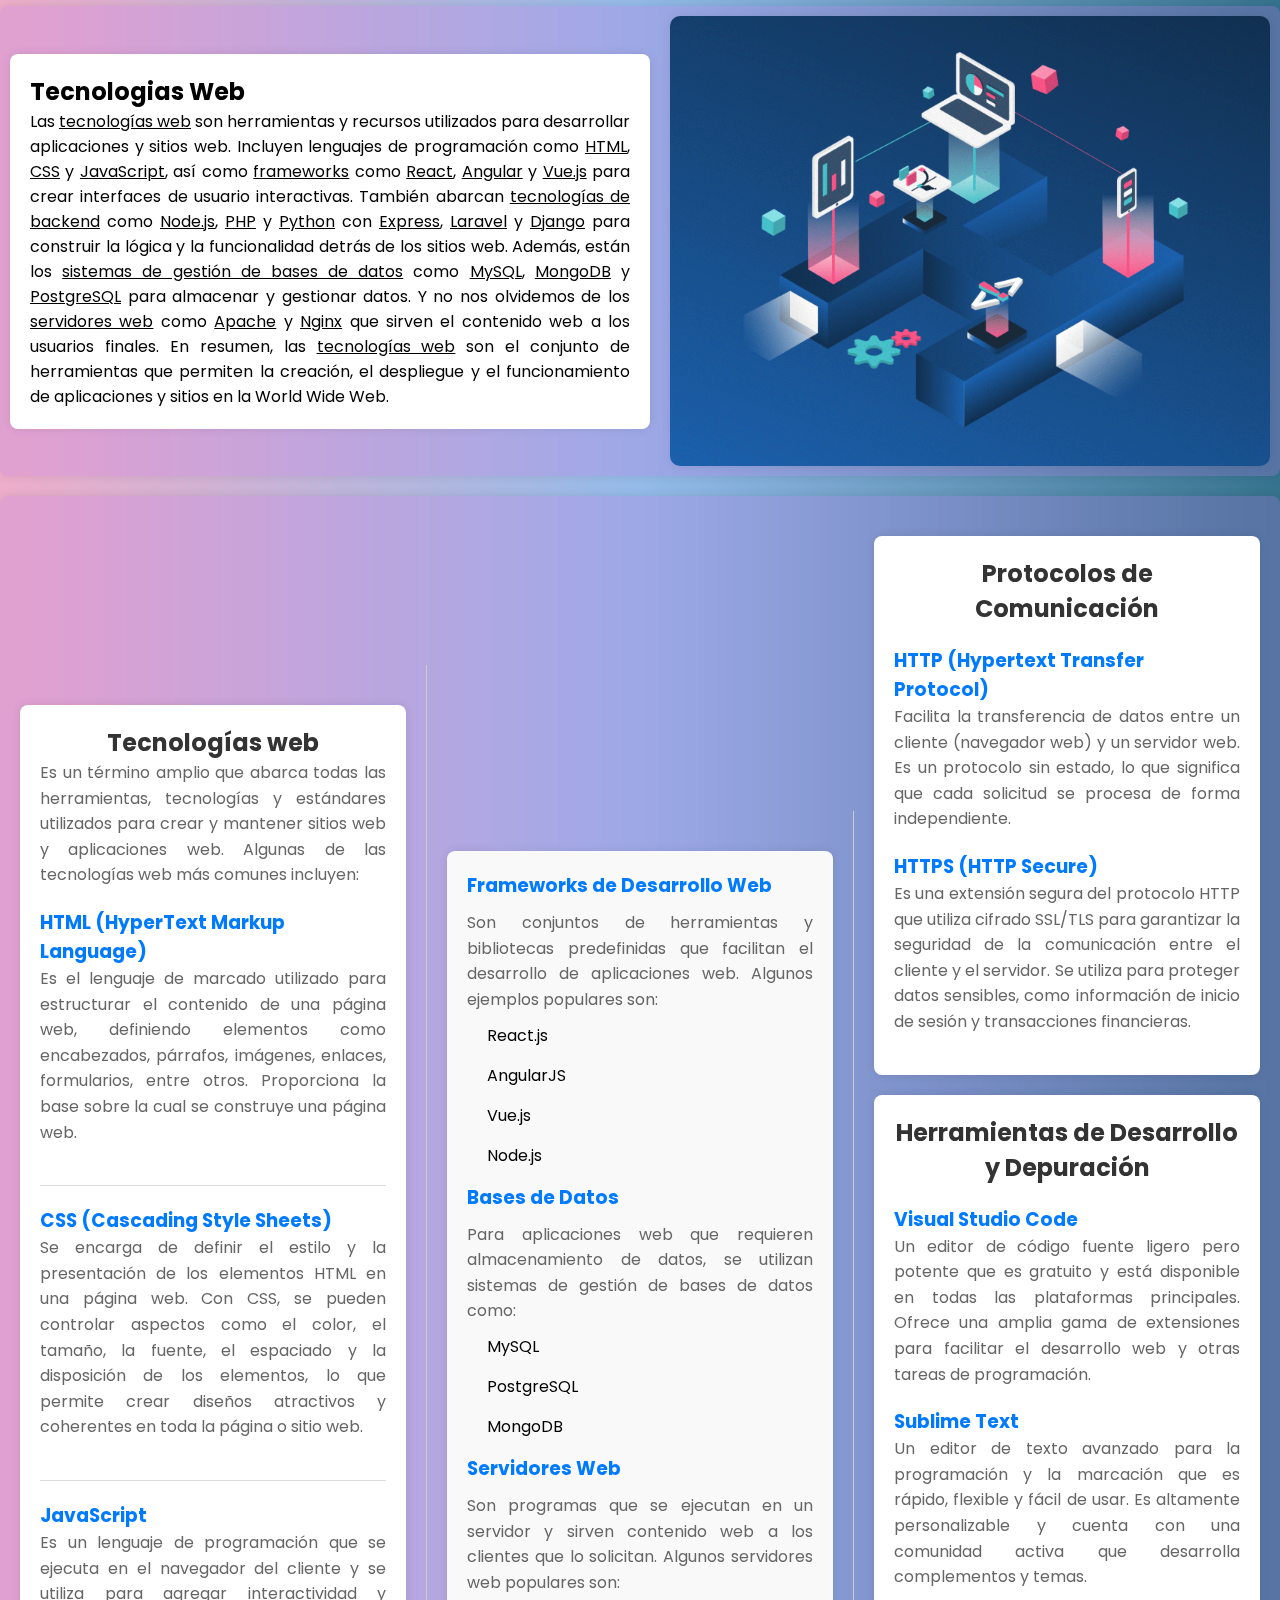
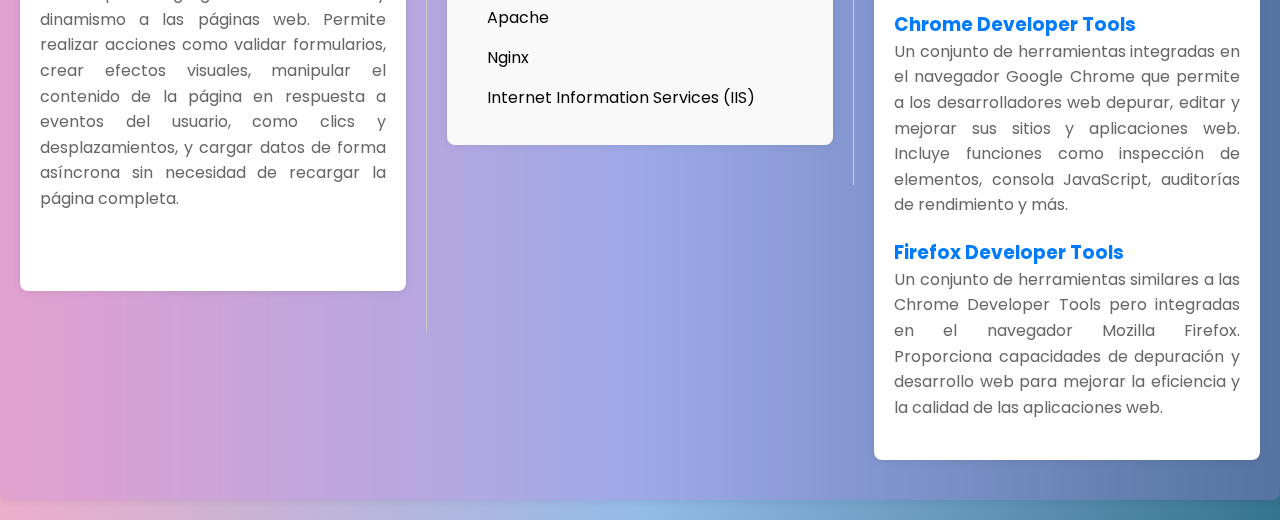
==== commit d9859258: "bnv" ====
--- a/secundarypages/tecnologiasweb.html
+++ b/secundarypages/tecnologiasweb.html
@@ -79,8 +79,8 @@
                 <h2>Arquitectura sin Servidor (Serverless):</h2>
             </div>
             <div class="tarjeta-body">
-                <p>Contenido de la tarjeta 4.</p>
-                <p>Más información aquí...</p>
+                <p>es un enfoque de desarrollo de aplicaciones en el que el proveedor de servicios en la nube es
+                    responsable de administrar la infraestructura subyacente.</p>
             </div>
         </div>
         <div class="tarjeta">
@@ -88,8 +88,8 @@
                 <h2>Arquitectura de Aplicaciones Web:</h2>
             </div>
             <div class="tarjeta-body">
-                <p>Contenido de la tarjeta 5.</p>
-                <p>Más información aquí...</p>
+                <p>es el marco estructural que define cómo se organiza y se diseña una aplicación web para garantizar su
+                    funcionalidad, rendimiento, seguridad y escalabilidad. </p>
             </div>
         </div>
 
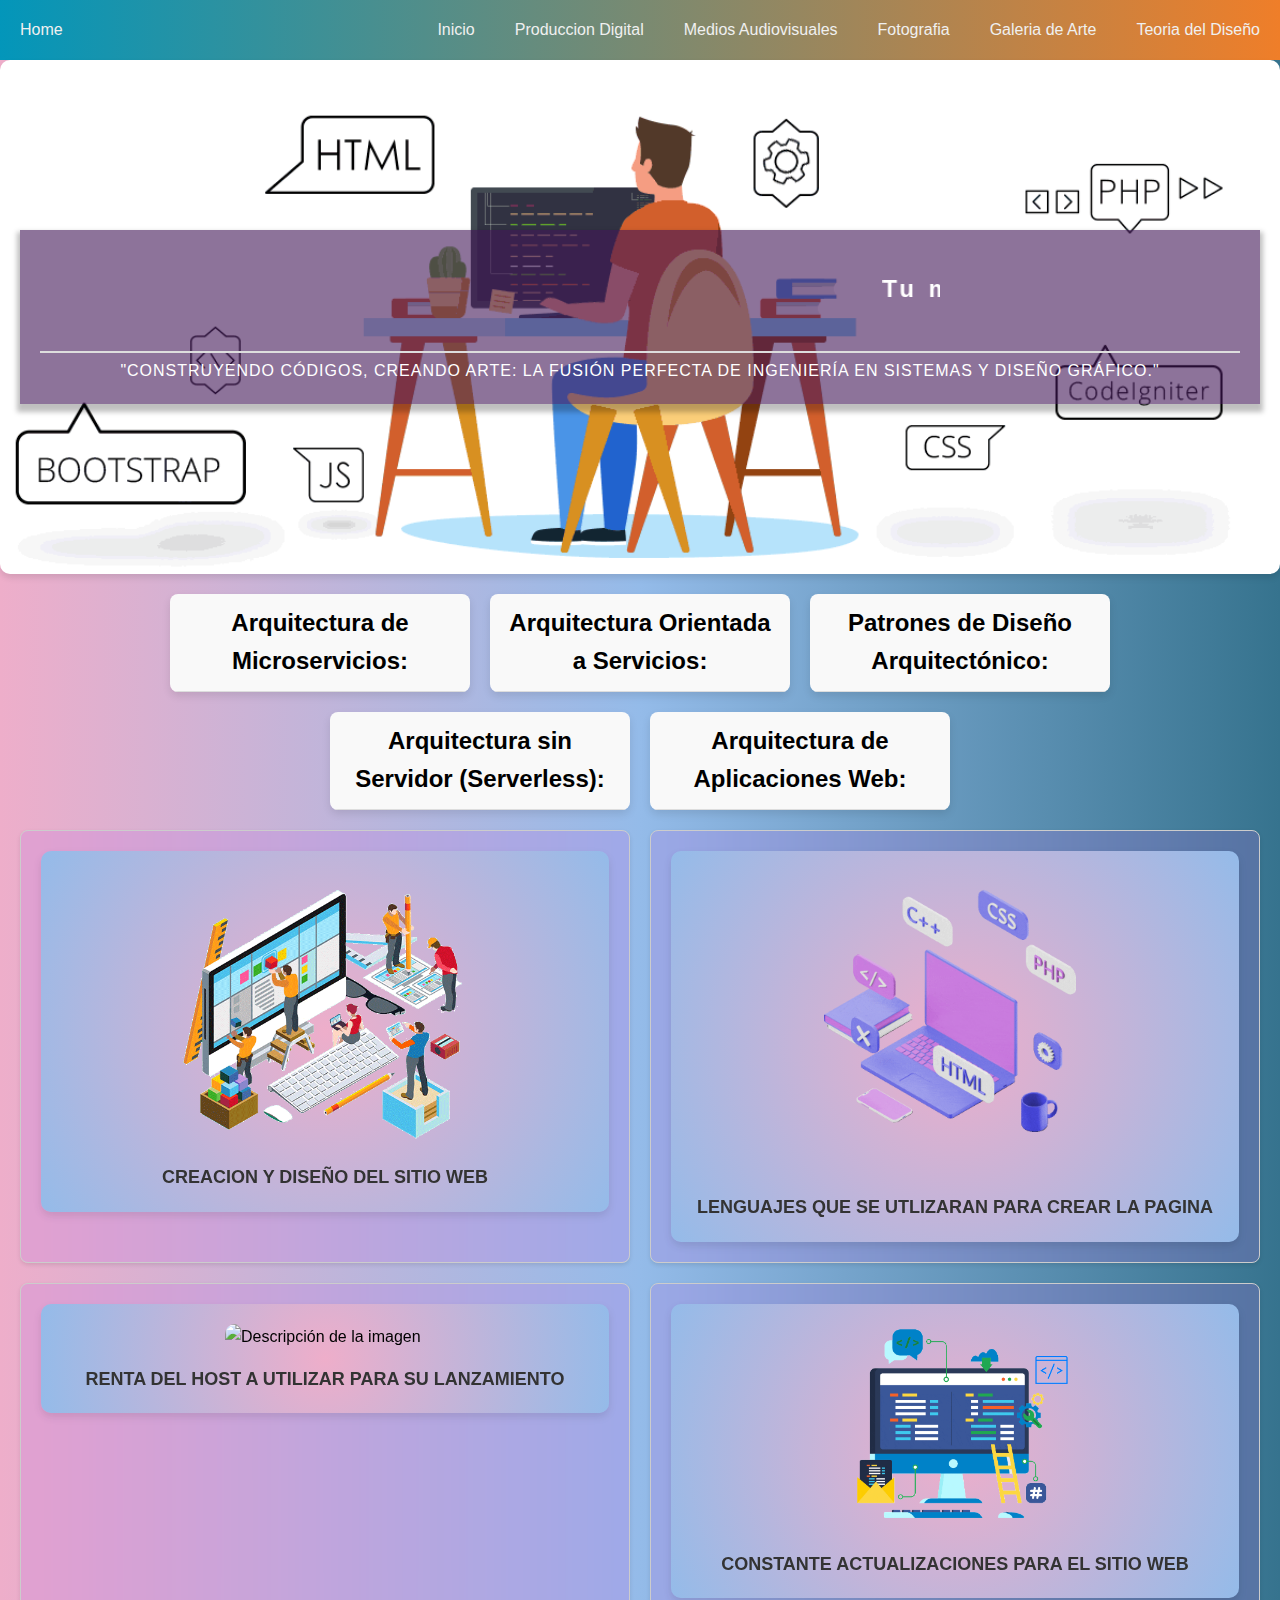
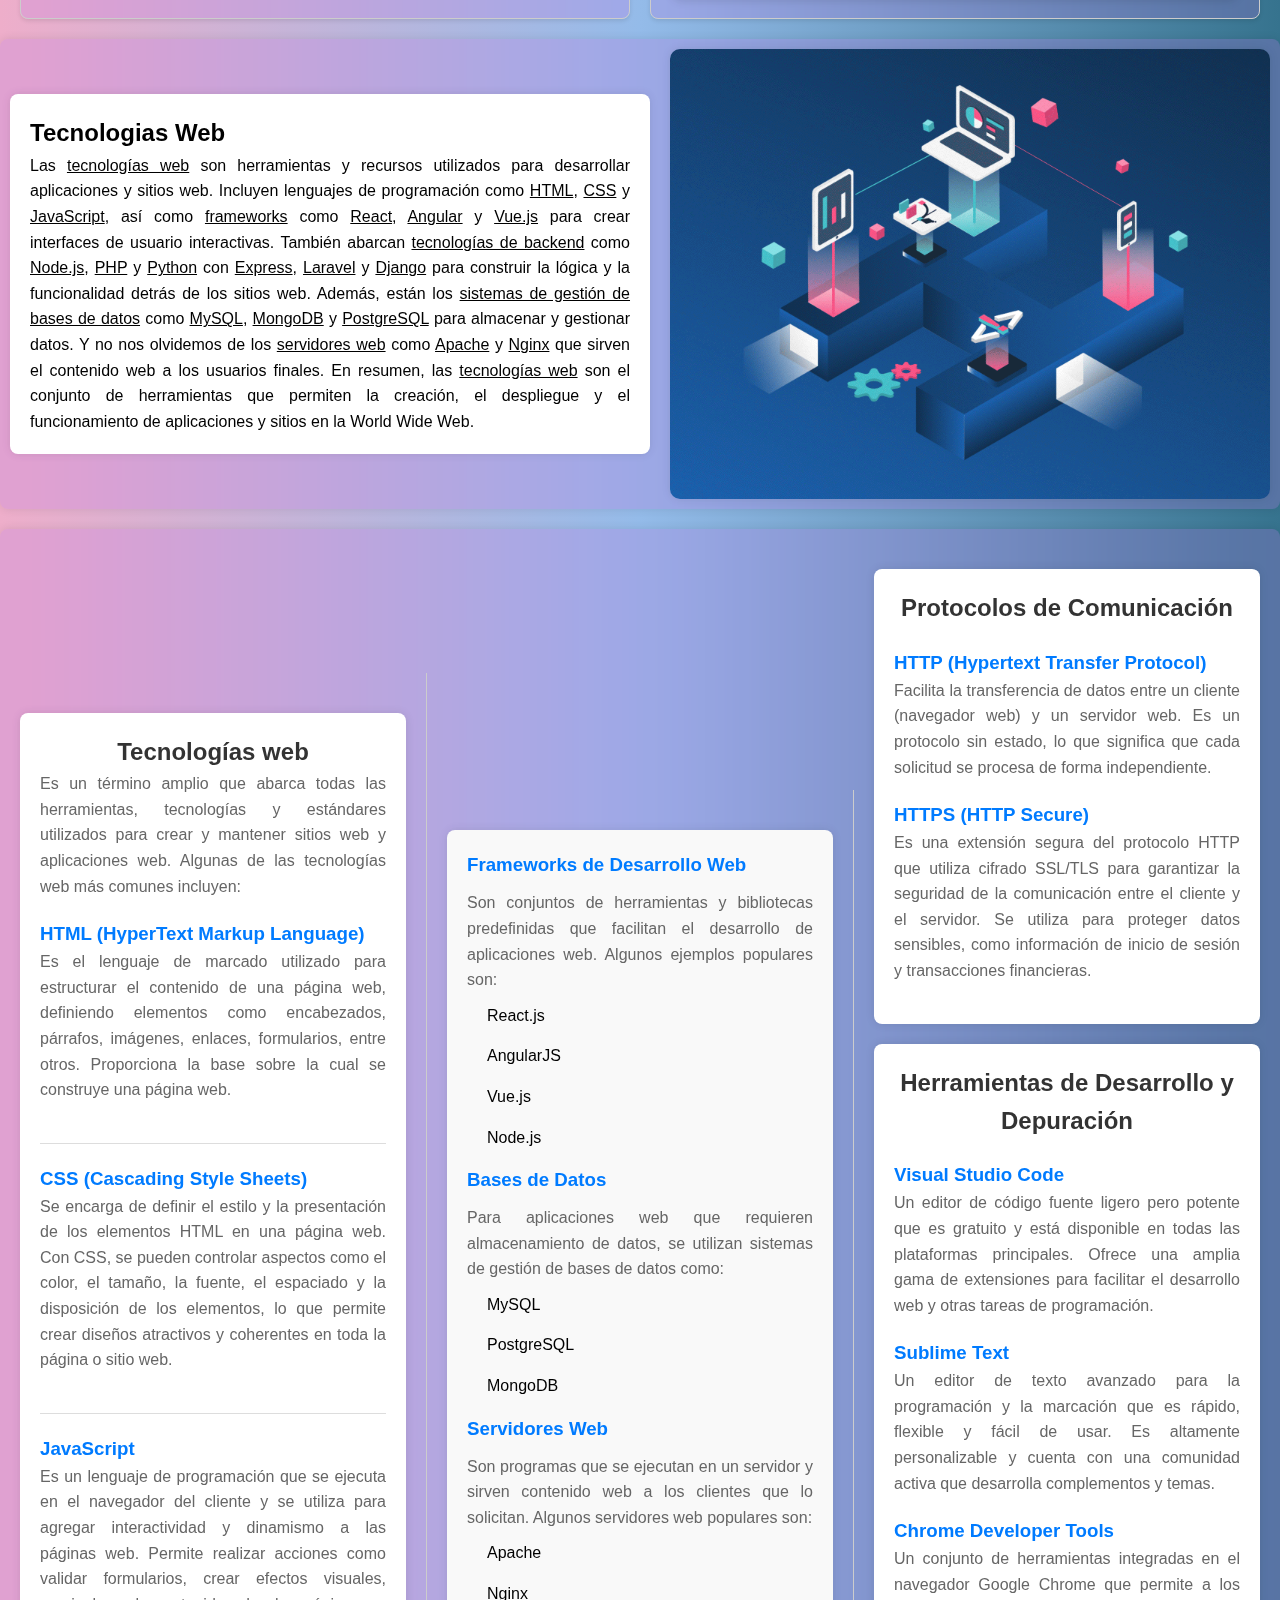
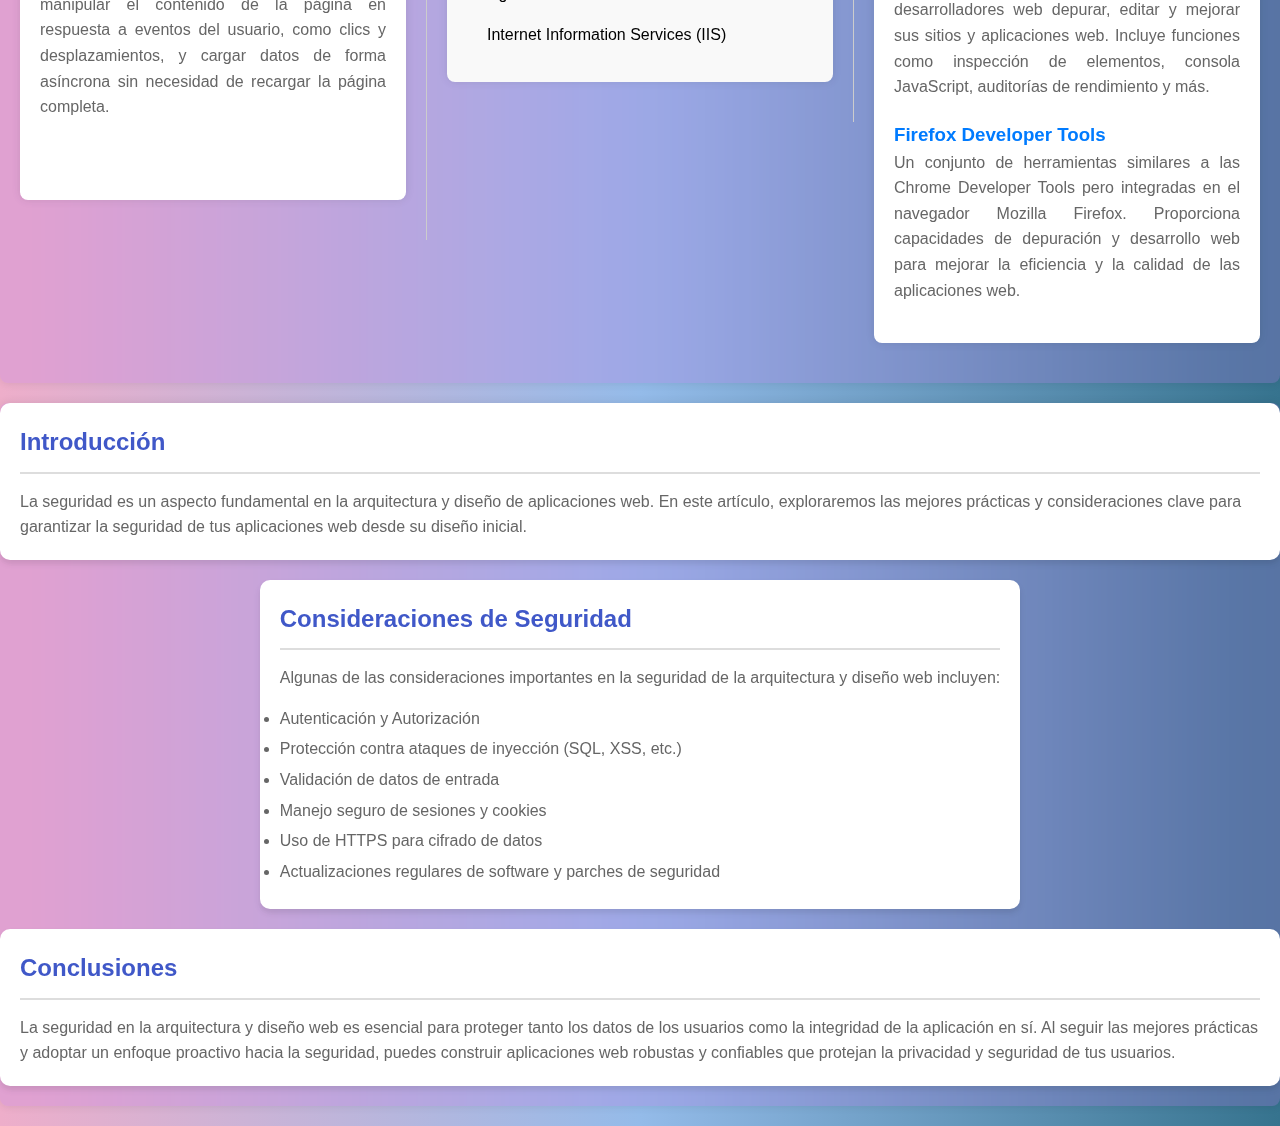
==== commit 0e84336e: "nb" ====
--- a/secundarypages/tecnologiasweb.html
+++ b/secundarypages/tecnologiasweb.html
@@ -69,7 +69,7 @@
                 <h2>Patrones de Diseño Arquitectónico:</h2>
             </div>
             <div class="tarjeta-body">
-                <p>son soluciones probadas para problemas comunes en el diseño de arquitecturas de software. Estos
+                <p>Son soluciones probadas para problemas comunes en el diseño de arquitecturas de software. Estos
                     patrones proporcionan un enfoque reutilizable para diseñar sistemas que sean robustos, flexibles,
                     mantenibles y escalables. Aquí hay algunos patrones de diseño arquitectónico comunes</p>
             </div>
@@ -79,7 +79,7 @@
                 <h2>Arquitectura sin Servidor (Serverless):</h2>
             </div>
             <div class="tarjeta-body">
-                <p>es un enfoque de desarrollo de aplicaciones en el que el proveedor de servicios en la nube es
+                <p>Es un enfoque de desarrollo de aplicaciones en el que el proveedor de servicios en la nube es
                     responsable de administrar la infraestructura subyacente.</p>
             </div>
         </div>
@@ -88,7 +88,7 @@
                 <h2>Arquitectura de Aplicaciones Web:</h2>
             </div>
             <div class="tarjeta-body">
-                <p>es el marco estructural que define cómo se organiza y se diseña una aplicación web para garantizar su
+                <p>Es el marco estructural que define cómo se organiza y se diseña una aplicación web para garantizar su
                     funcionalidad, rendimiento, seguridad y escalabilidad. </p>
             </div>
         </div>
@@ -310,6 +310,28 @@
         </div>
     </div>
 </div>
+<div class="container">
+    <section>
+        <h2>Introducción</h2>
+        <p>La seguridad es un aspecto fundamental en la arquitectura y diseño de aplicaciones web. En este artículo, exploraremos las mejores prácticas y consideraciones clave para garantizar la seguridad de tus aplicaciones web desde su diseño inicial.</p>
+    </section>
+    <section>
+        <h2>Consideraciones de Seguridad</h2>
+        <p>Algunas de las consideraciones importantes en la seguridad de la arquitectura y diseño web incluyen:</p>
+        <ul>
+            <li>Autenticación y Autorización</li>
+            <li>Protección contra ataques de inyección (SQL, XSS, etc.)</li>
+            <li>Validación de datos de entrada</li>
+            <li>Manejo seguro de sesiones y cookies</li>
+            <li>Uso de HTTPS para cifrado de datos</li>
+            <li>Actualizaciones regulares de software y parches de seguridad</li>
+        </ul>
+    </section>
+    <section>
+        <h2>Conclusiones</h2>
+        <p>La seguridad en la arquitectura y diseño web es esencial para proteger tanto los datos de los usuarios como la integridad de la aplicación en sí. Al seguir las mejores prácticas y adoptar un enfoque proactivo hacia la seguridad, puedes construir aplicaciones web robustas y confiables que protejan la privacidad y seguridad de tus usuarios.</p>
+    </section>
+</div>
 </body>
 <script src="js/script.js"></script>
 </html>
--- a/secundarypages/styles/styles.css
+++ b/secundarypages/styles/styles.css
@@ -662,4 +662,158 @@
 .protocol-section p, .tools-section p {
     color: #666;
 }
-
+/*aarticulo*/
+body {
+    font-family: Arial, sans-serif;
+    line-height: 1.6;
+    margin: 0;
+    padding: 0;
+}
+section {
+    margin-bottom: 20px;
+    background-color: #ffffff;
+    border-radius: 10px;
+    box-shadow: 0 4px 6px rgba(0, 0, 0, 0.1);
+    padding: 20px;
+    transition: box-shadow 0.3s ease;
+}
+
+section:hover {
+    box-shadow: 0 8px 12px rgba(0, 0, 0, 0.2);
+}
+
+/* Estilos para encabezados de sección */
+section h2 {
+    color: #4058c8;
+    font-size: 24px;
+    margin-bottom: 15px;
+    border-bottom: 2px solid #dddddd;
+    padding-bottom: 10px;
+}
+
+/* Estilos para párrafos dentro de las secciones */
+section p {
+    color: #666666;
+    font-size: 16px;
+    line-height: 1.6;
+}
+
+/* Estilos para listas dentro de las secciones */
+section ul {
+    margin-top: 15px;
+    list-style-type: disc;
+}
+
+/* Estilos para elementos de lista dentro de las secciones */
+section li {
+    color: #666666;
+    font-size: 16px;
+    line-height: 1.6;
+    margin-bottom: 5px;
+}
+
+/* Estilos para elementos de lista dentro de las secciones en dispositivos móviles */
+@media only screen and (max-width: 600px) {
+    section li {
+        font-size: 14px;
+    }
+}
+
+
+/* Estilos para dispositivos móviles */
+@media only screen and (max-width: 600px) {
+    section {
+        border-radius: 0; /* Borde rectangular en dispositivos móviles */
+    }
+}
+
+/* Estilos para tabletas */
+@media only screen and (min-width: 601px) and (max-width: 1024px) {
+    .container {
+        width: 80%; /* Ajuste para tabletas */
+    }
+}
+/* Estilos para la sección de Consideraciones de Seguridad */
+section.security {
+    position: relative;
+    margin-bottom: 20px;
+    background-color: #ffffff;
+    border-radius: 10px;
+    box-shadow: 0 4px 6px rgba(0, 0, 0, 0.1);
+    padding: 20px;
+    transition: box-shadow 0.3s ease;
+}
+
+/* Imagen a la izquierda */
+section.security::before {
+    content: "";
+    position: absolute;
+    top: 50%;
+    left: 10px;
+    transform: translateY(-50%);
+    width: 80px; /* Ancho de la imagen */
+    height: 80px; /* Altura de la imagen */
+    background-image: url('ruta/a/la/imagen-izquierda.jpg');
+    background-size: cover;
+    background-repeat: no-repeat;
+    border-radius: 50%;
+}
+
+/* Imagen a la derecha */
+section.security::after {
+    content: "";
+    position: absolute;
+    top: 50%;
+    right: 10px;
+    transform: translateY(-50%);
+    width: 80px; /* Ancho de la imagen */
+    height: 80px; /* Altura de la imagen */
+    background-image: url('ruta/a/la/imagen-derecha.jpg');
+    background-size: cover;
+    background-repeat: no-repeat;
+    border-radius: 50%;
+}
+
+/* Estilos para el contenido dentro de la sección */
+section.security-content {
+    padding-left: 100px; /* Ajusta según el ancho de la imagen izquierda */
+    padding-right: 100px; /* Ajusta según el ancho de la imagen derecha */
+}
+
+/* Estilos para encabezados de sección */
+section.security-content h2 {
+    color: #333333;
+    font-size: 24px;
+    margin-bottom: 15px;
+    border-bottom: 2px solid #dddddd;
+    padding-bottom: 10px;
+}
+
+/* Estilos para párrafos dentro de las secciones */
+section.security-content p {
+    color: #666666;
+    font-size: 16px;
+    line-height: 1.6;
+}
+
+/* Estilos para listas dentro de las secciones */
+section.security-content ul {
+    margin-top: 15px;
+    list-style-type: disc;
+}
+
+/* Estilos para elementos de lista dentro de las secciones */
+section.security-content li {
+    color: #666666;
+    font-size: 16px;
+    line-height: 1.6;
+    margin-bottom: 5px;
+}
+
+/* Estilos para elementos de lista dentro de las secciones en dispositivos móviles */
+@media only screen and (max-width: 600px) {
+    section.security-content li {
+        font-size: 14px;
+    }
+}
+
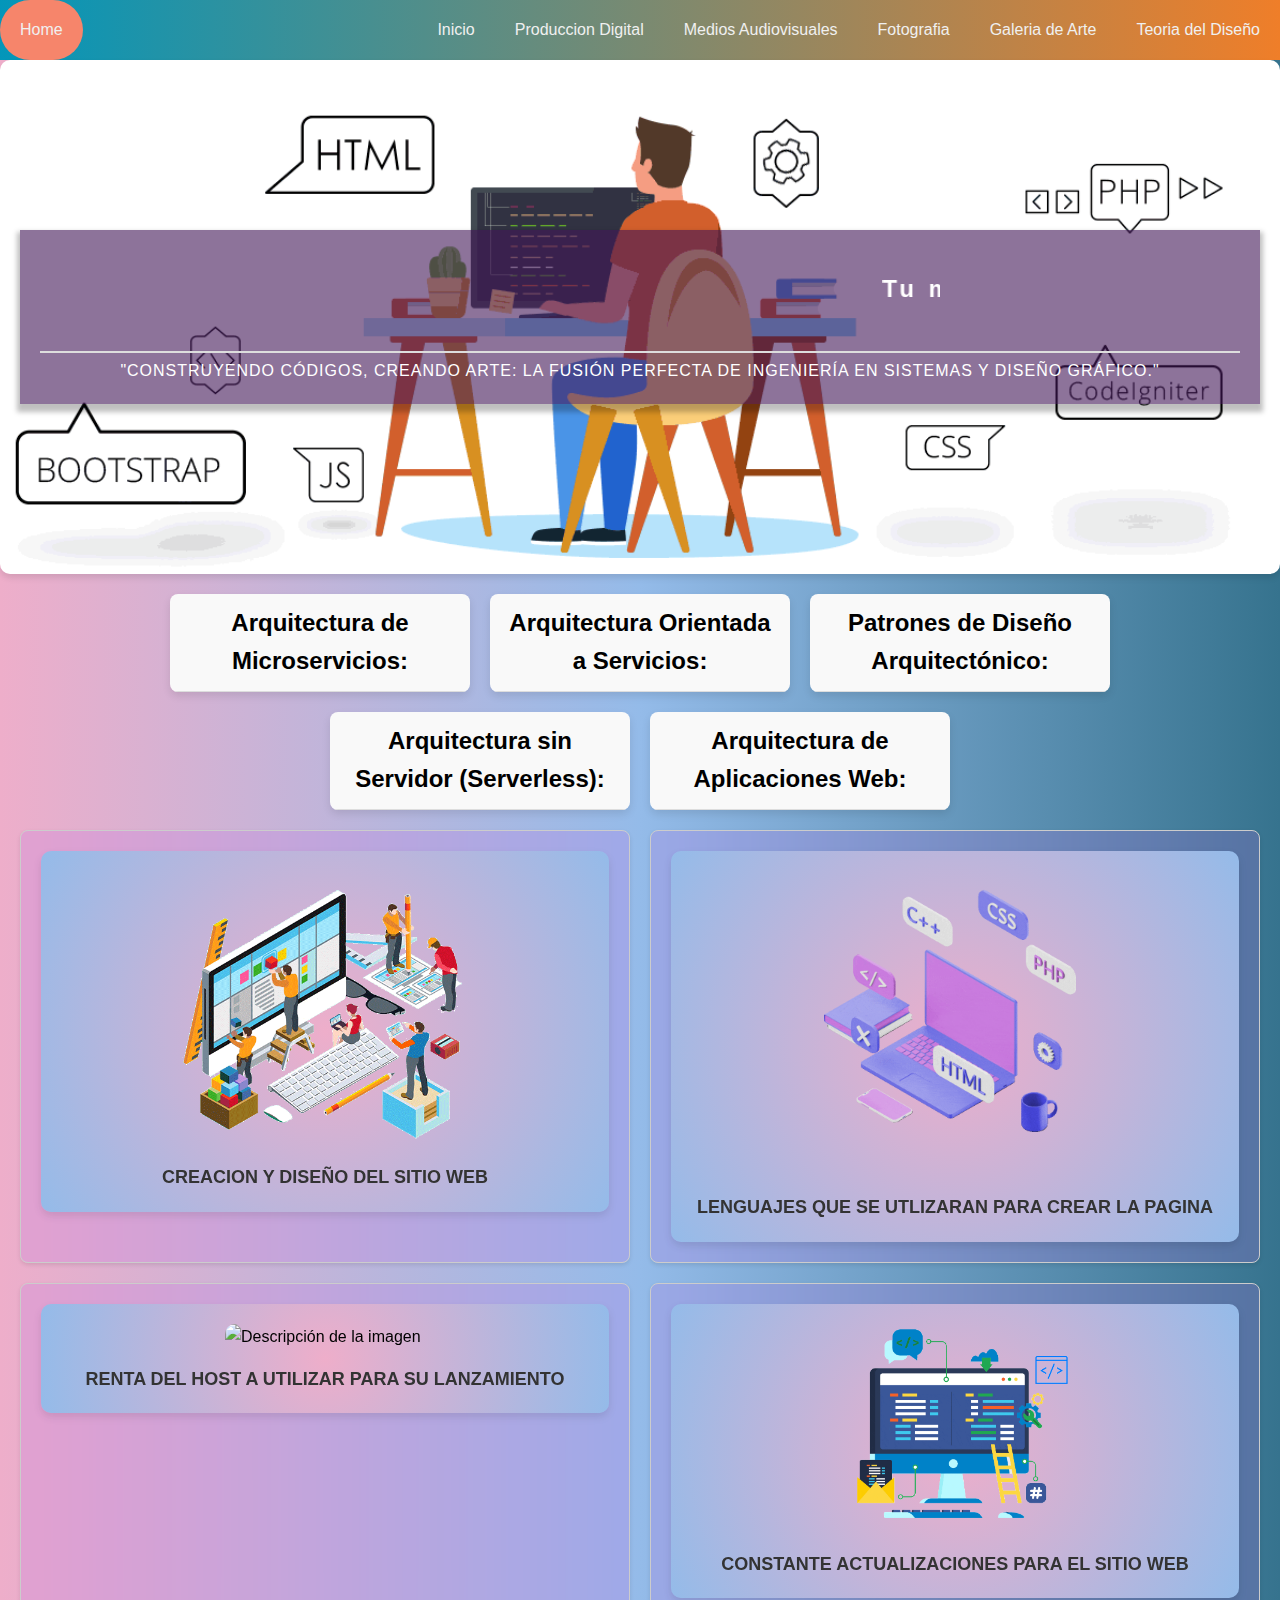
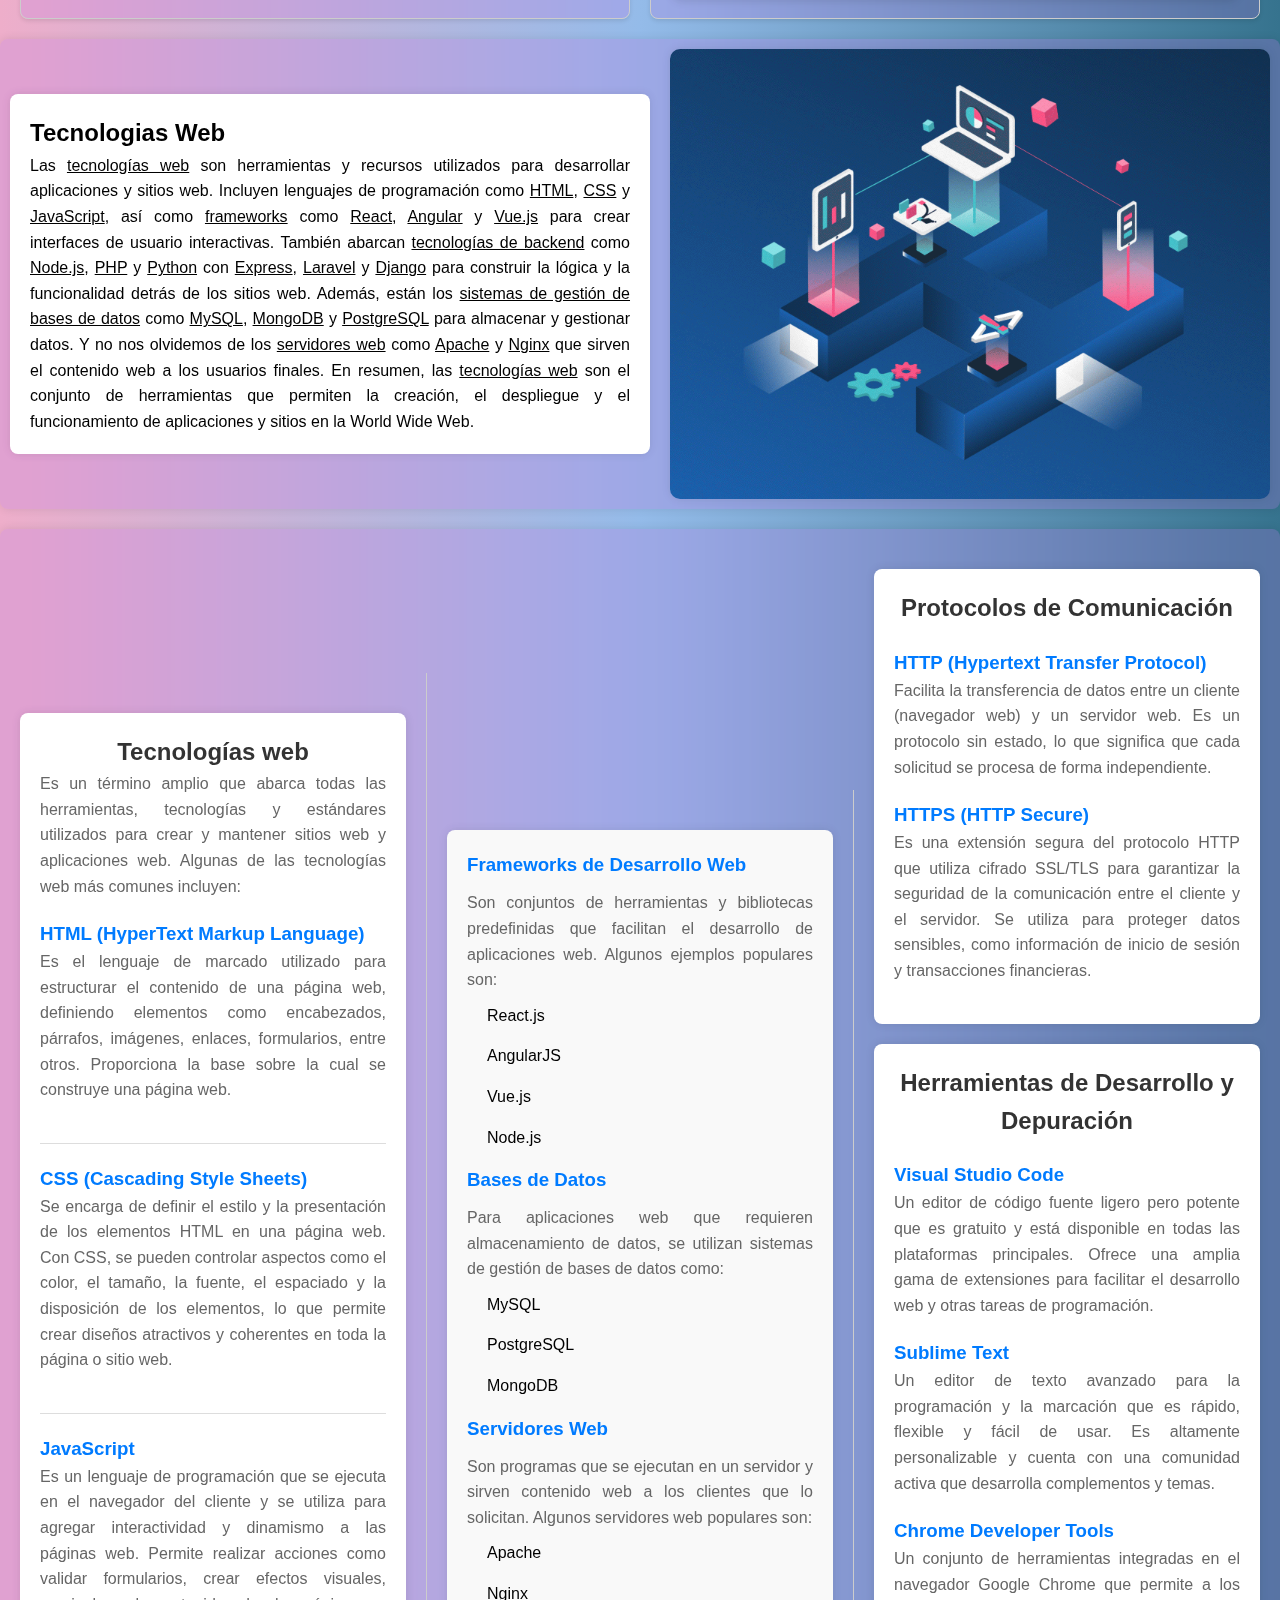
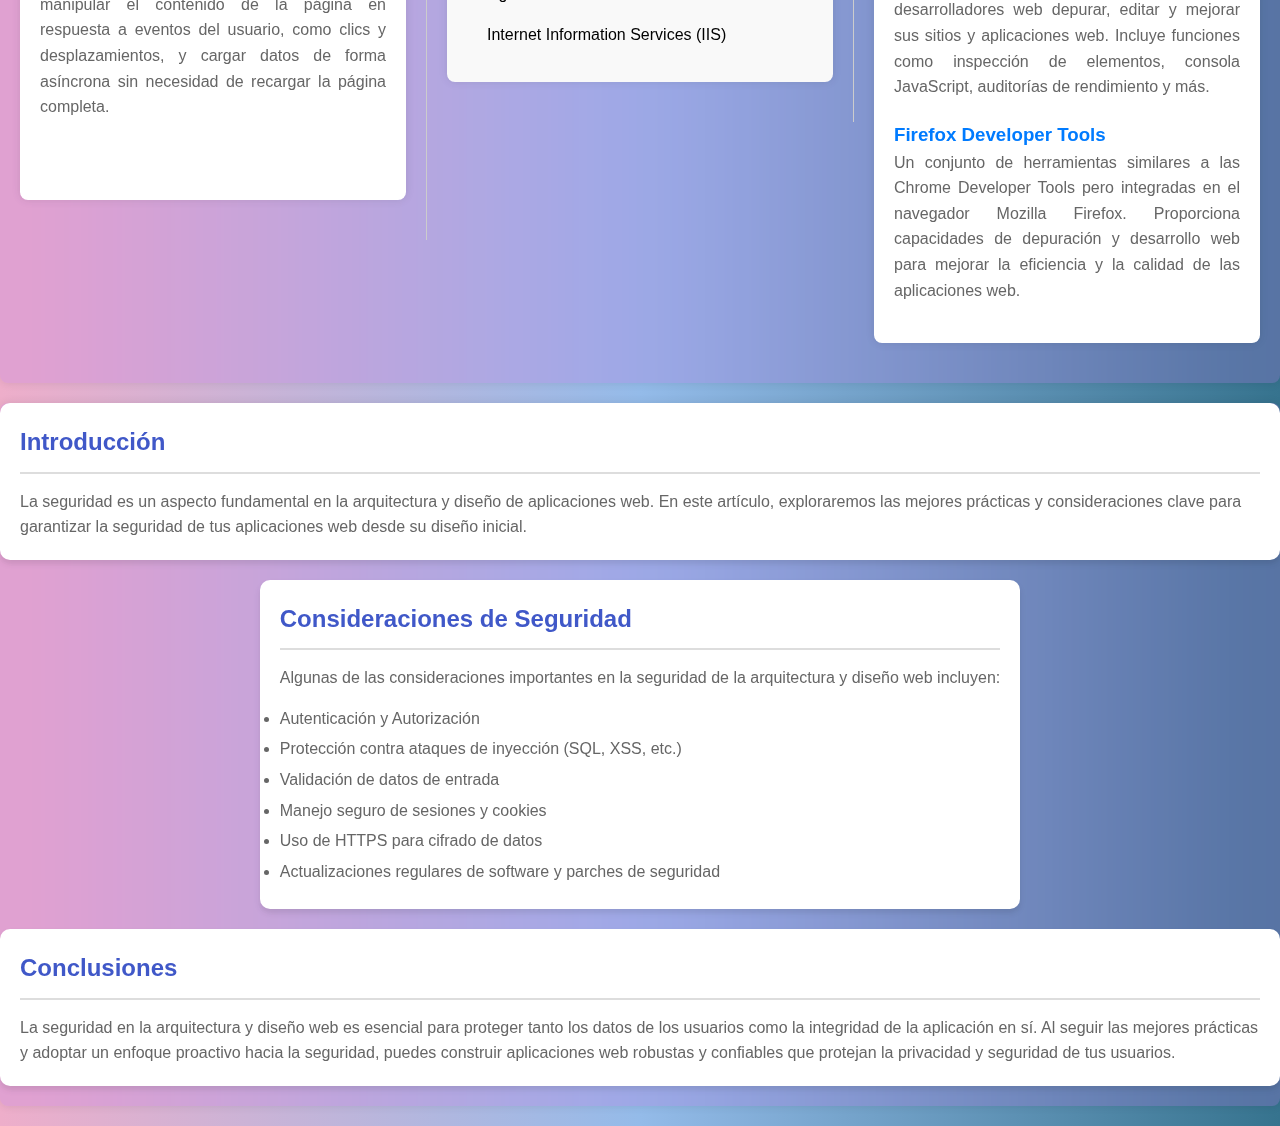
==== commit 3cbb2466: "update" ====
--- a/secundarypages/tecnologiasweb.html
+++ b/secundarypages/tecnologiasweb.html
@@ -8,7 +8,6 @@
 
 </head>
 <body>
-<div class="capa-transparente"></div>
 <nav>
     <input type="checkbox" id="sidebar-active">
     <label for="sidebar-active" class="open-sidebar-button">
@@ -23,7 +22,6 @@
                 <path d="m256-200-56-56 224-224-224-224 56-56 224 224 224-224 56 56-224 224 224 224-56 56-224-224-224 224Z"/>
             </svg>
         </label>
-
         <!-- NOT IN TUTORIAL: The <a> tags are linked to the subpages -->
         <a class="home-link" href="#">Home</a>
         <a href="../index.html">Inicio</a>
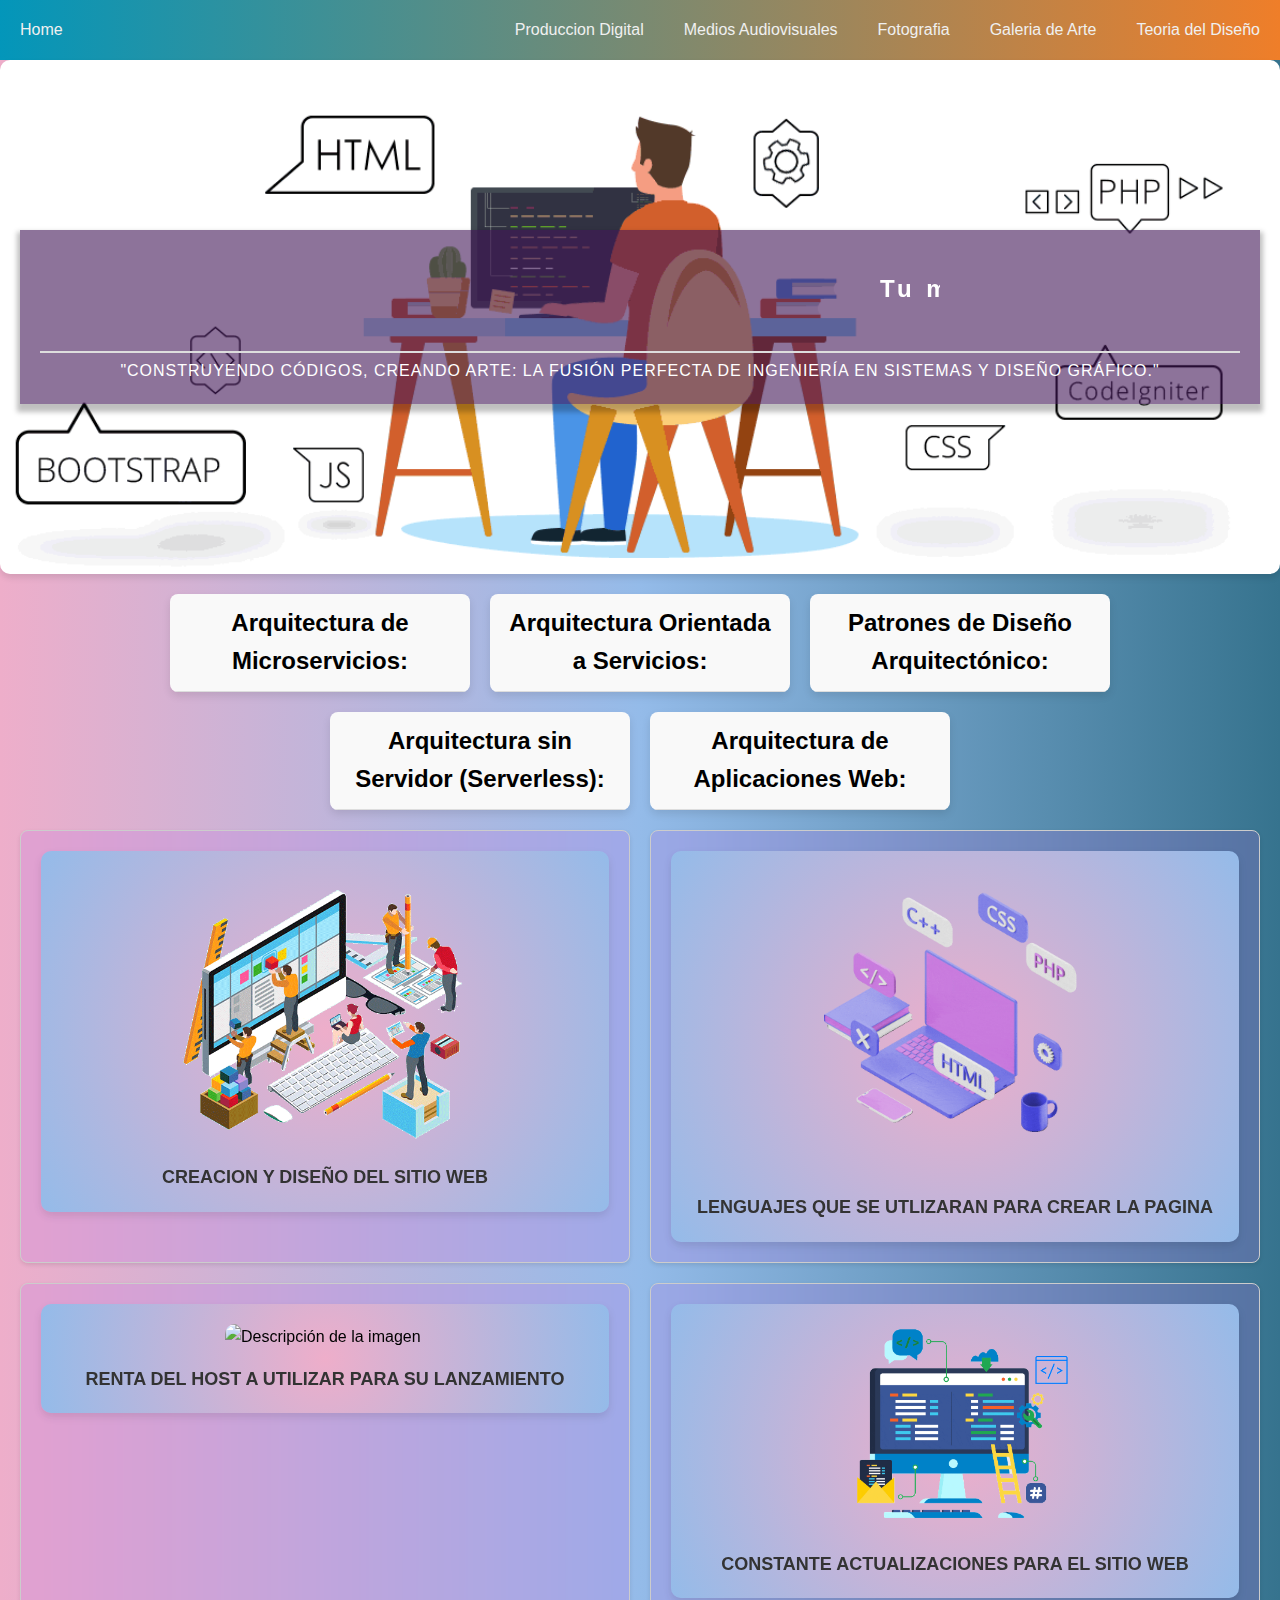
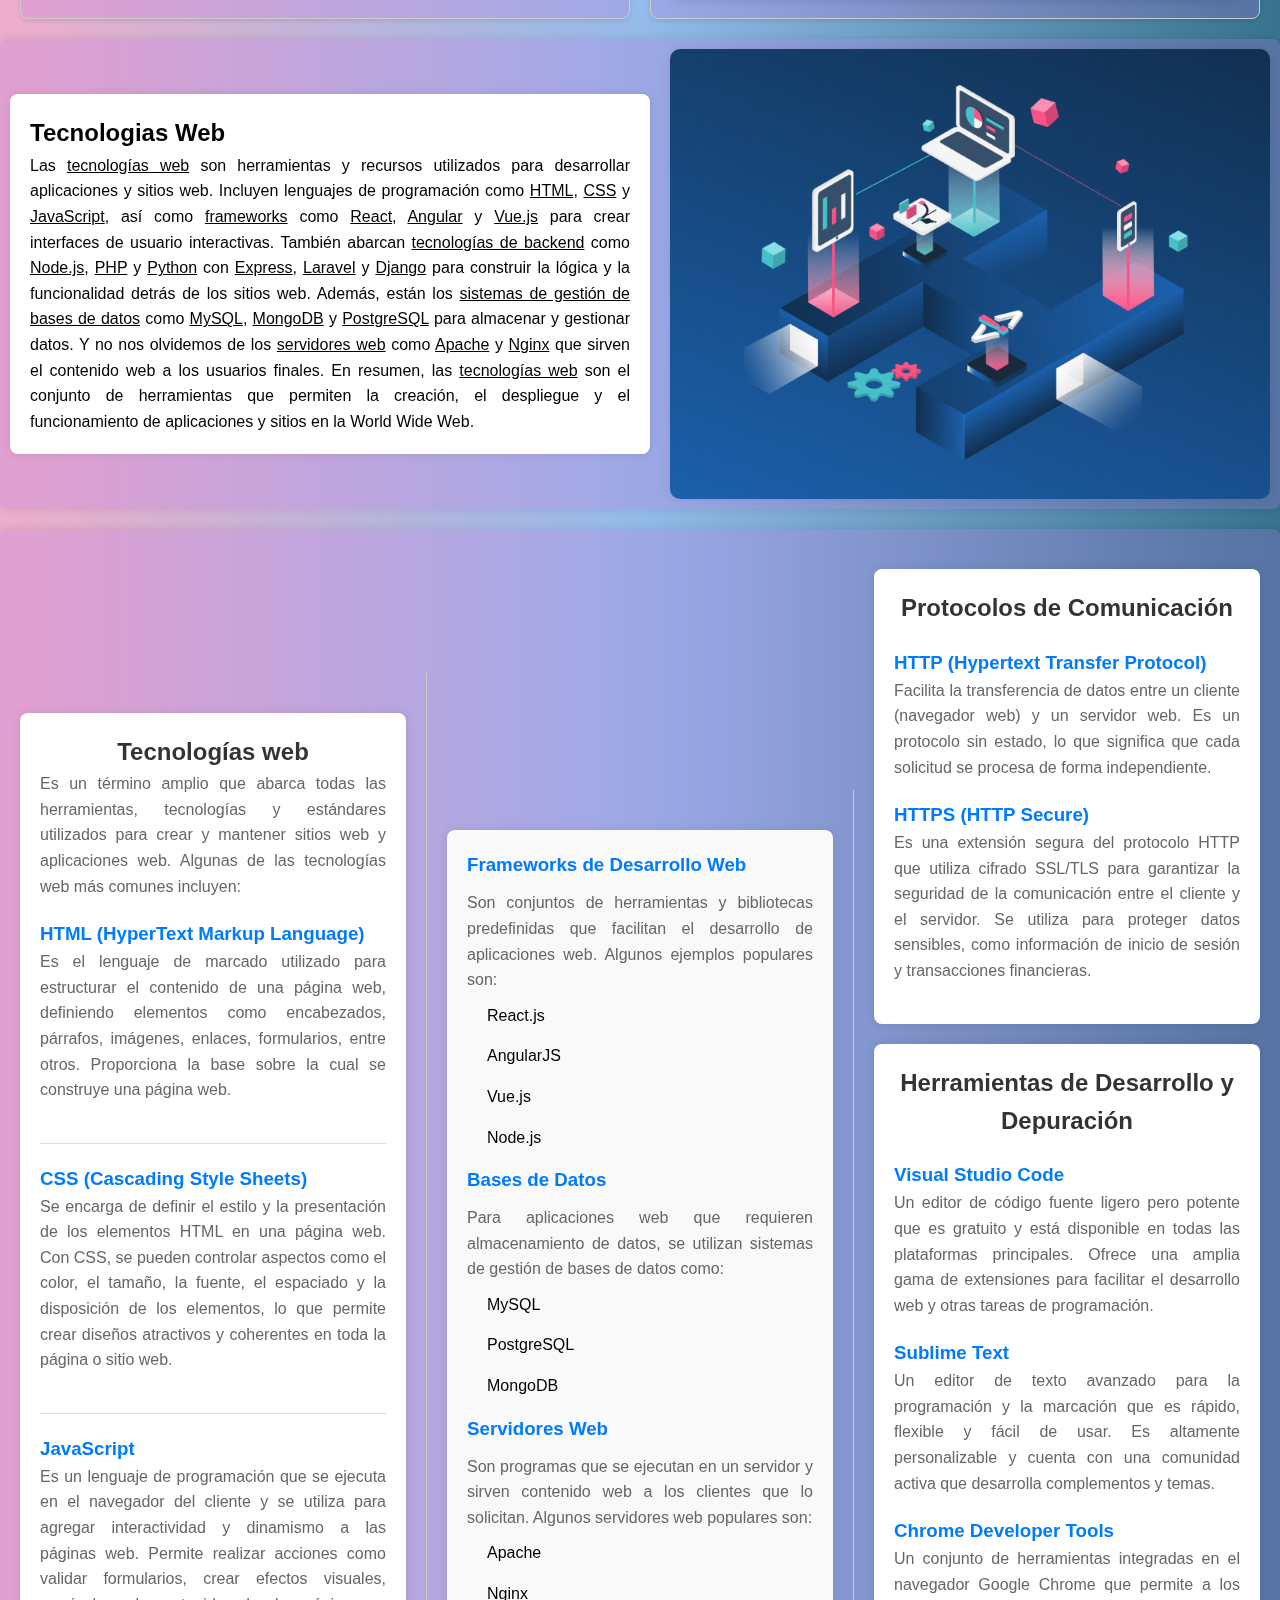
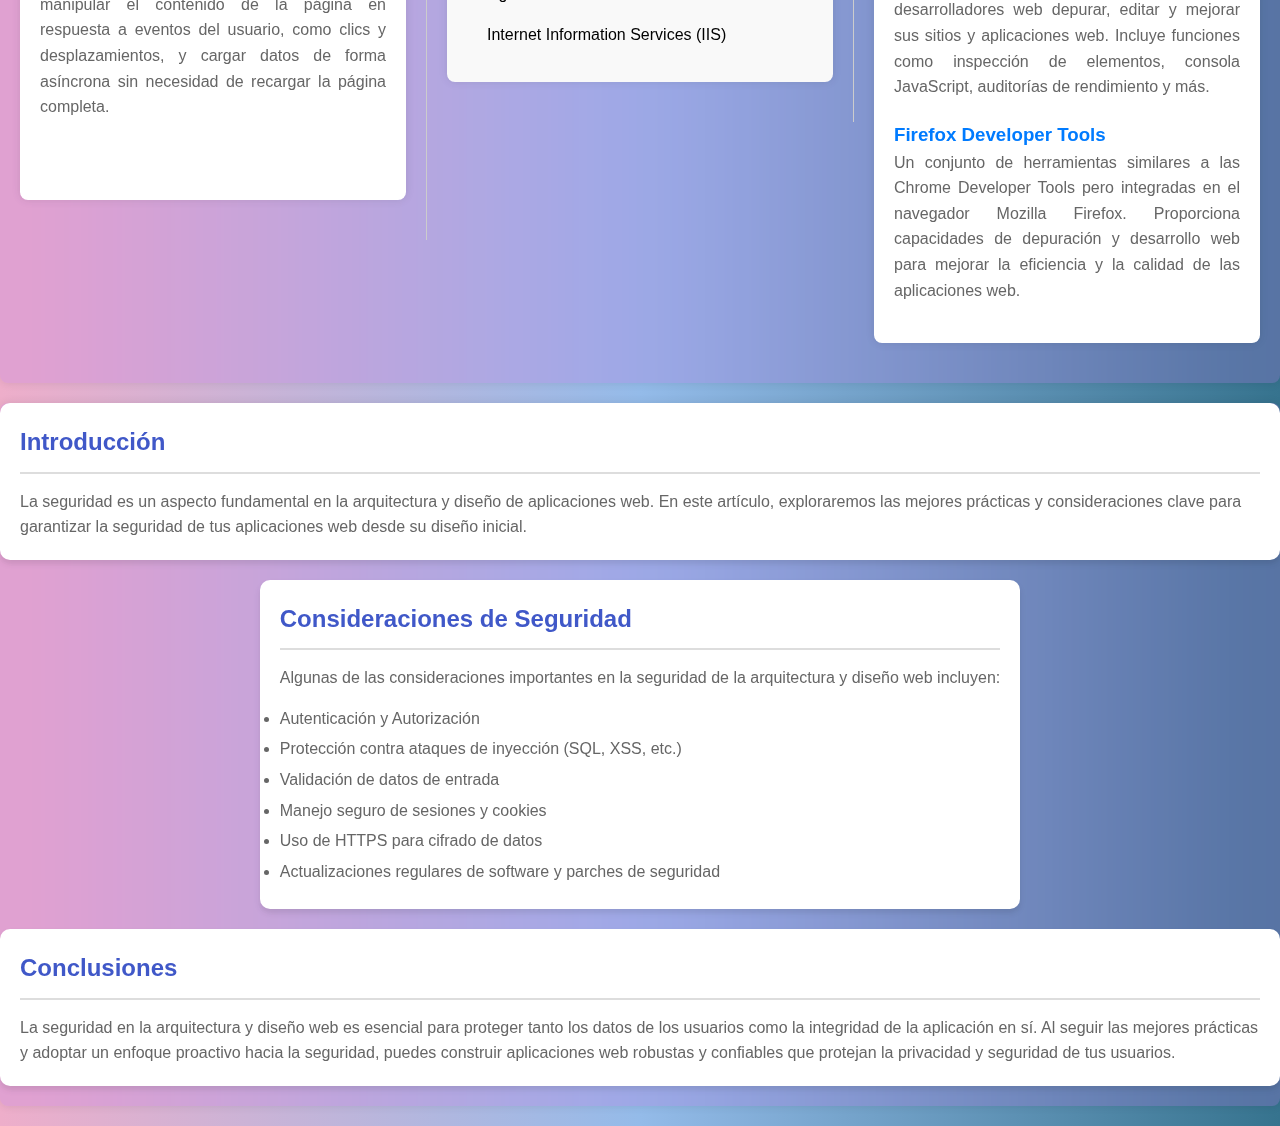
==== commit 552e75cc: "update" ====
--- a/secundarypages/tecnologiasweb.html
+++ b/secundarypages/tecnologiasweb.html
@@ -23,13 +23,12 @@
             </svg>
         </label>
         <!-- NOT IN TUTORIAL: The <a> tags are linked to the subpages -->
-        <a class="home-link" href="#">Home</a>
-        <a href="../index.html">Inicio</a>
-        <a href="#">Produccion Digital</a>
-        <a href="#">Medios Audiovisuales</a>
-        <a href="#">Fotografia</a>
-        <a href="#">Galeria de Arte</a>
-        <a href="#">Teoria del Diseño</a>
+        <a class="home-link" href="../index.html">Home</a>
+        <a href="pagestercearis/Produccion.html">Produccion Digital</a>
+        <a href="pagestercearis/MediosAudiovisuales.html">Medios Audiovisuales</a>
+        <a href="pagestercearis/Fotografia.html">Fotografia</a>
+        <a href="pagestercearis/GaleriadeArte.html">Galeria de Arte</a>
+        <a href="pagestercearis/TeoriaDelDiseño.html">Teoria del Diseño</a>
     </div>
 </nav>
 <section class="hero" id="hero">
--- a/secundarypages/styles/styles.css
+++ b/secundarypages/styles/styles.css
@@ -744,35 +744,7 @@
     transition: box-shadow 0.3s ease;
 }
 
-/* Imagen a la izquierda */
-section.security::before {
-    content: "";
-    position: absolute;
-    top: 50%;
-    left: 10px;
-    transform: translateY(-50%);
-    width: 80px; /* Ancho de la imagen */
-    height: 80px; /* Altura de la imagen */
-    background-image: url('ruta/a/la/imagen-izquierda.jpg');
-    background-size: cover;
-    background-repeat: no-repeat;
-    border-radius: 50%;
-}
-
-/* Imagen a la derecha */
-section.security::after {
-    content: "";
-    position: absolute;
-    top: 50%;
-    right: 10px;
-    transform: translateY(-50%);
-    width: 80px; /* Ancho de la imagen */
-    height: 80px; /* Altura de la imagen */
-    background-image: url('ruta/a/la/imagen-derecha.jpg');
-    background-size: cover;
-    background-repeat: no-repeat;
-    border-radius: 50%;
-}
+
 
 /* Estilos para el contenido dentro de la sección */
 section.security-content {
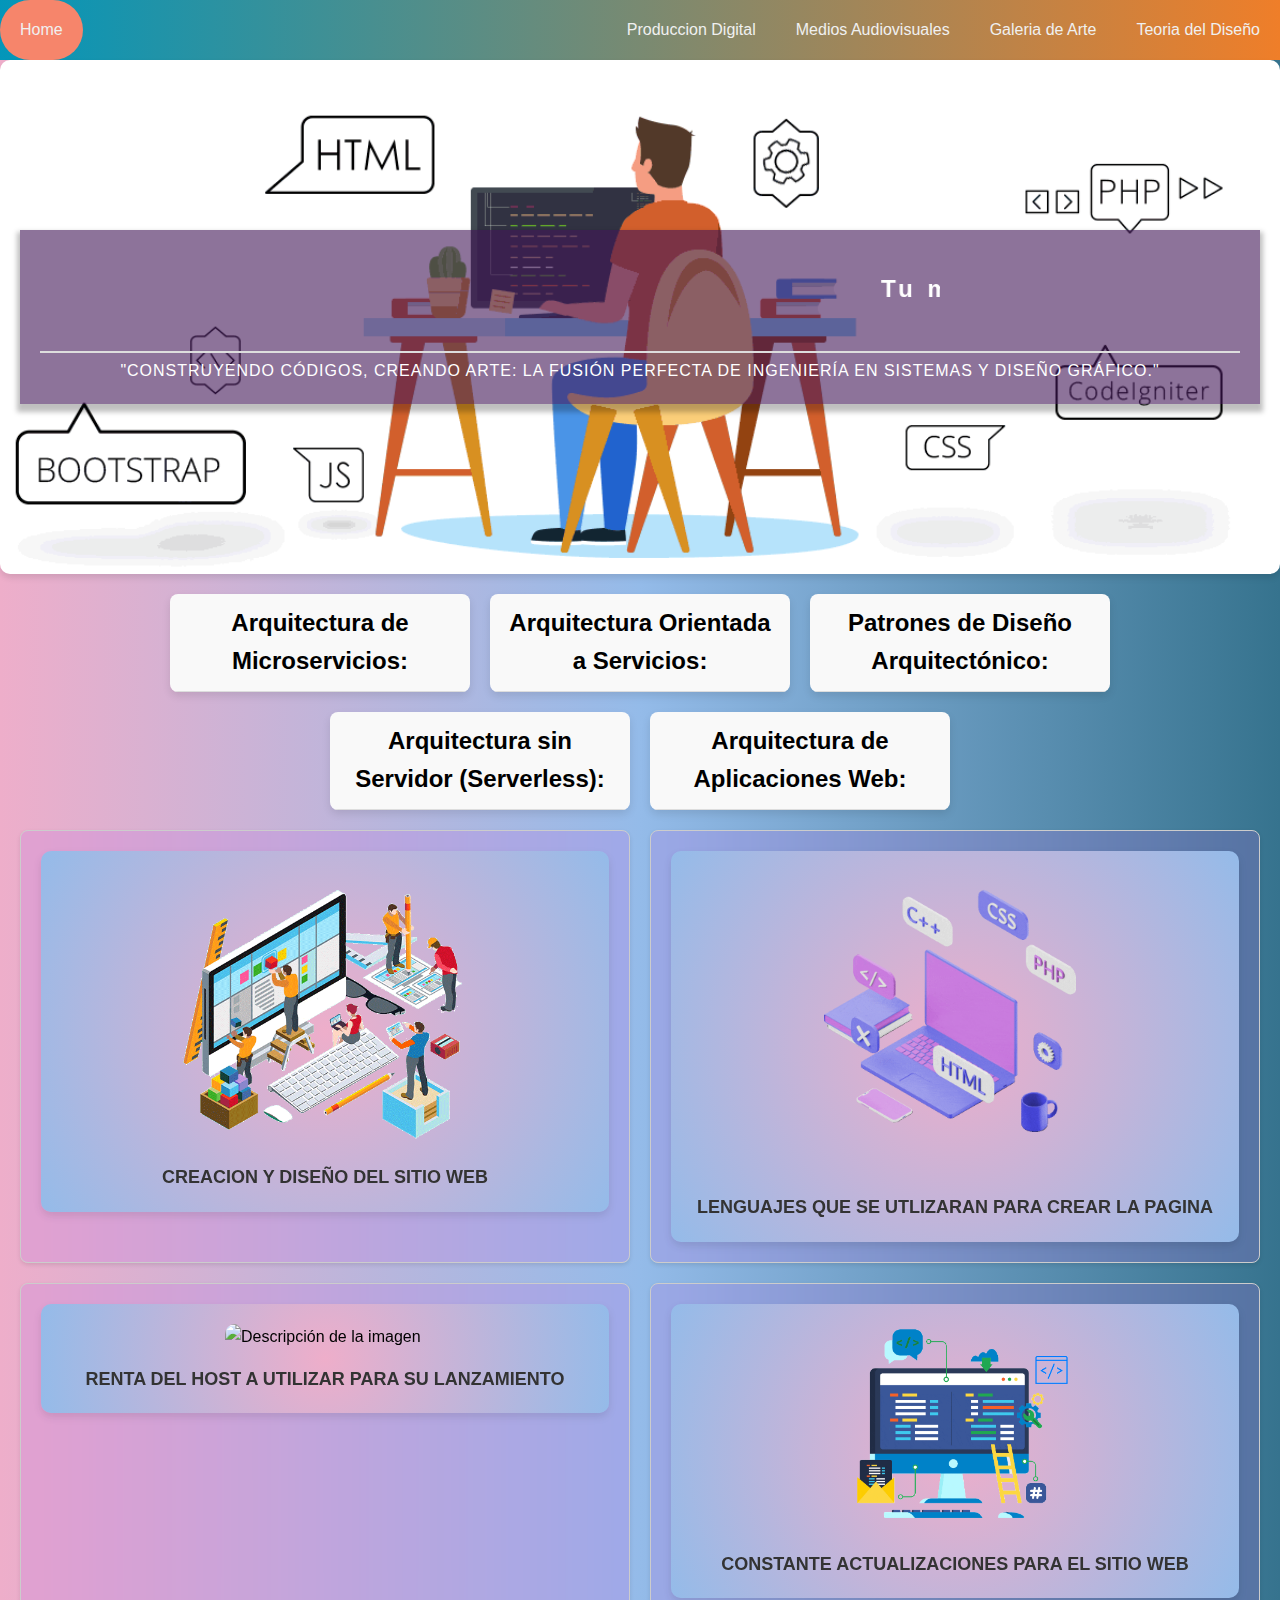
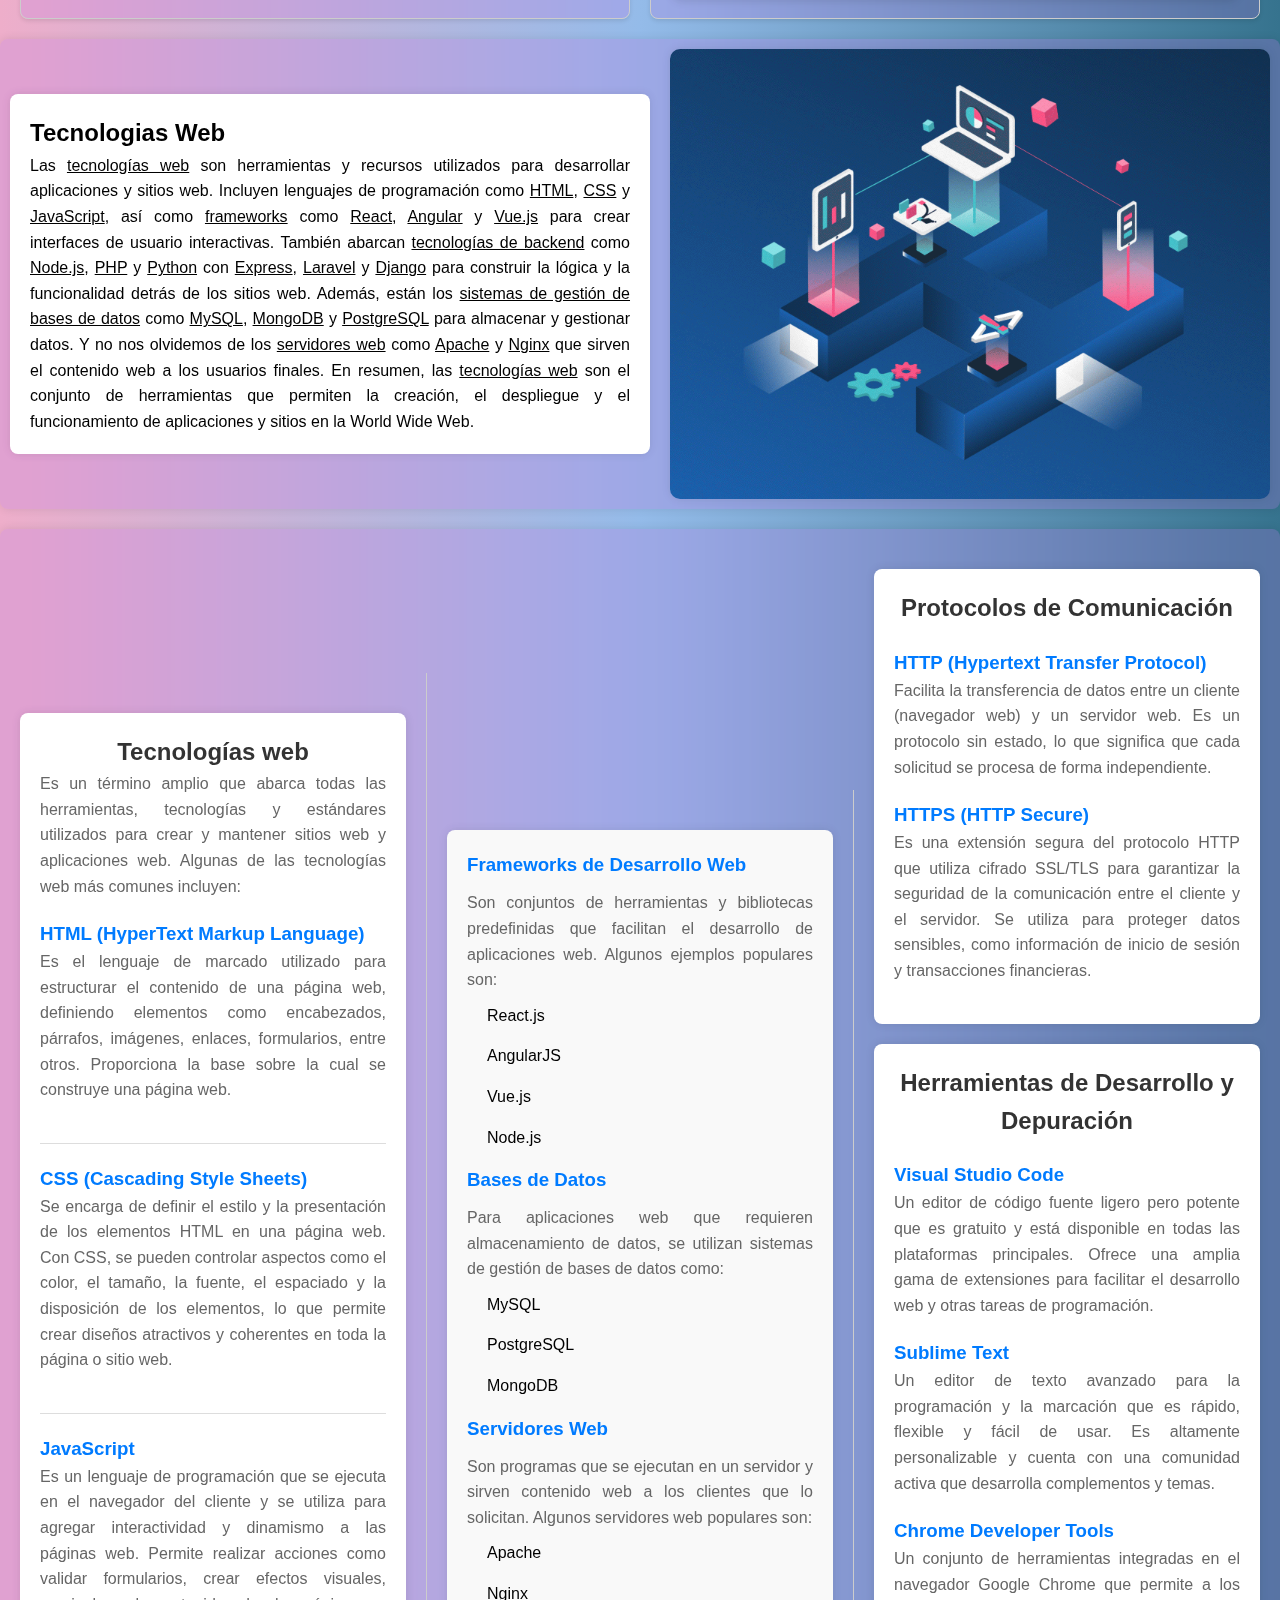
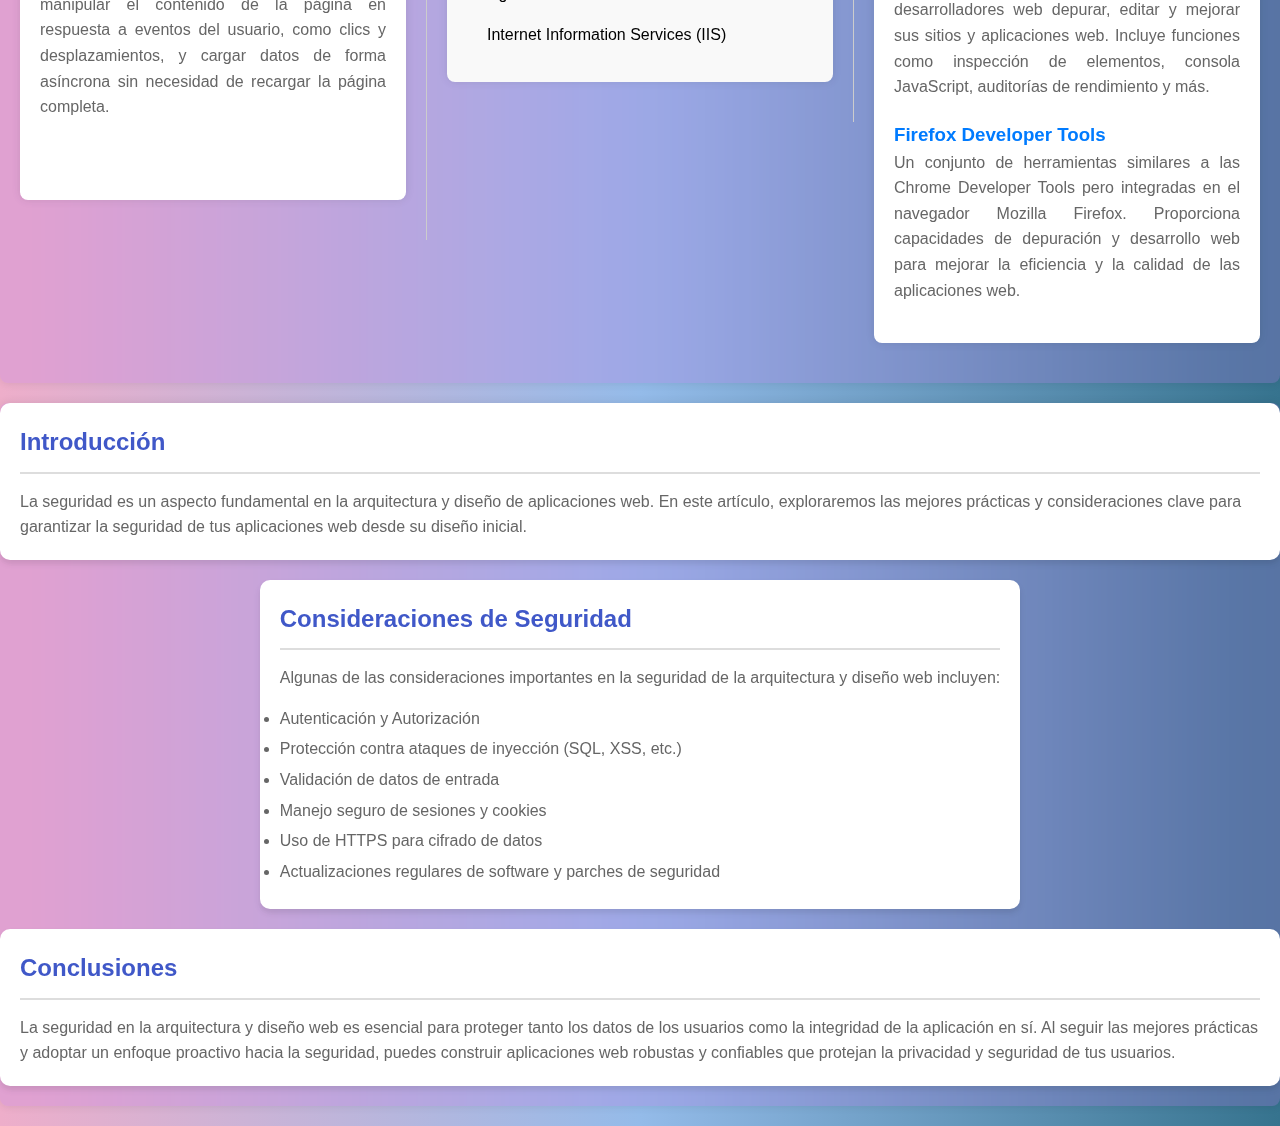
==== commit 3fb5ab7d: "bnv" ====
--- a/secundarypages/tecnologiasweb.html
+++ b/secundarypages/tecnologiasweb.html
@@ -26,7 +26,6 @@
         <a class="home-link" href="../index.html">Home</a>
         <a href="pagestercearis/Produccion.html">Produccion Digital</a>
         <a href="pagestercearis/MediosAudiovisuales.html">Medios Audiovisuales</a>
-        <a href="pagestercearis/Fotografia.html">Fotografia</a>
         <a href="pagestercearis/GaleriadeArte.html">Galeria de Arte</a>
         <a href="pagestercearis/TeoriaDelDiseño.html">Teoria del Diseño</a>
     </div>
